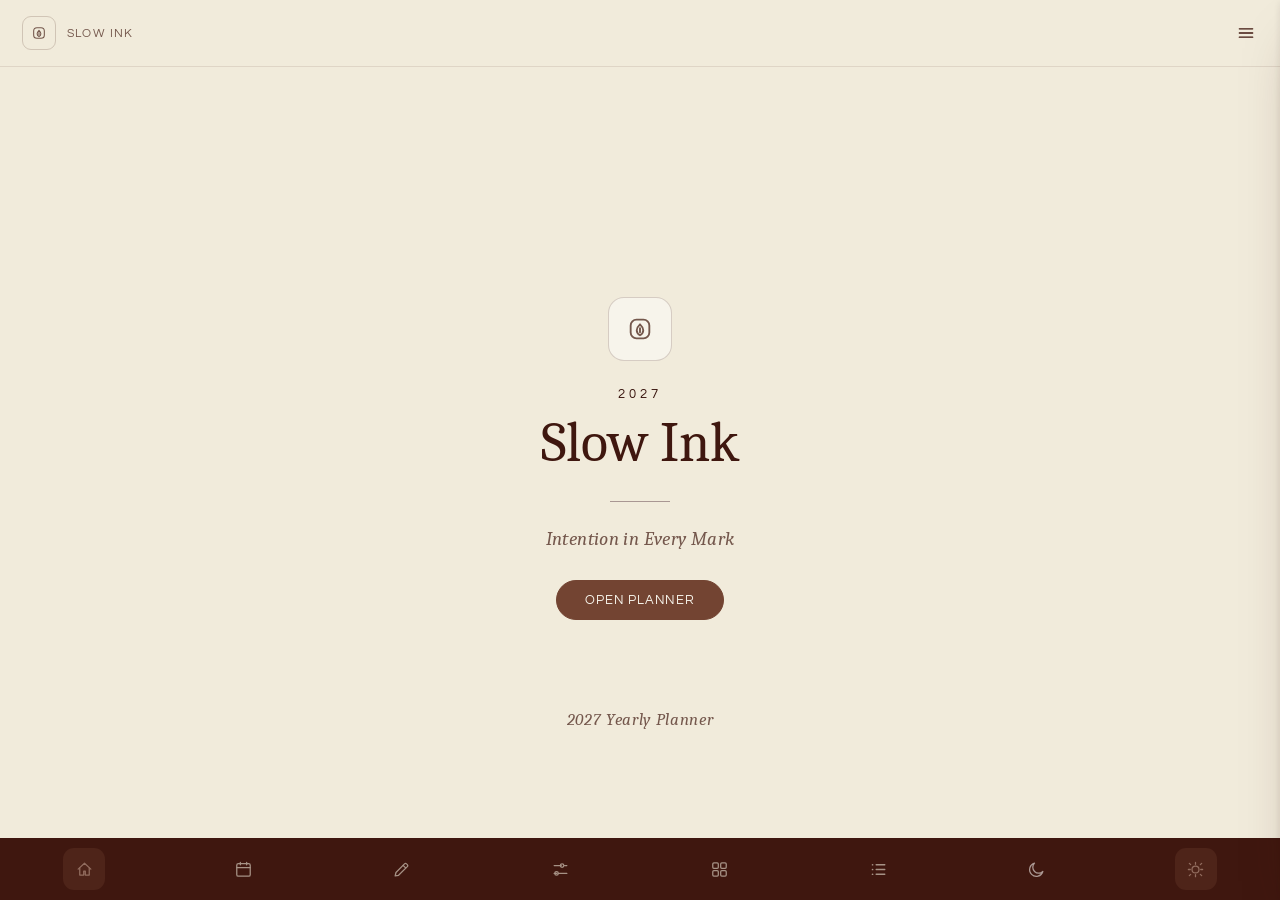
==== index.html @ b093cde9 "Update README and static meta for the full feature set Reflects all sections added across the build " ====
<!doctype html>
<html lang="en" data-theme="greek-marble">
  <head>
    <meta charset="UTF-8" />
    <meta name="viewport" content="width=device-width, initial-scale=1.0, maximum-scale=1" />
    <title>Slow Ink — Digital Planner</title>
    <meta
      name="description"
      content="Slow Ink is an interactive digital planner — yearly overview, monthly, weekly and daily pages, habit tracker, goals, reading log, finance, meal and travel planners, fitness &amp; wellness, reflections, and notes, in two hand-mixed colour palettes. Built with plain HTML5, CSS and JavaScript."
    />
    <meta name="theme-color" content="#F1EBDB" />
    <link
      rel="icon"
      href="data:image/svg+xml,%3Csvg xmlns='http://www.w3.org/2000/svg' viewBox='0 0 40 40'%3E%3Crect width='40' height='40' rx='10' fill='%23514742'/%3E%3Cg fill='none' stroke='%23ECE5D3' stroke-width='1.9' stroke-linejoin='round' stroke-linecap='round'%3E%3Cpath d='M20 10.5c3.4 3.2 5.1 6.4 5.1 9.6 0 2.2-.7 4-2 5.4L20 29l-3.1-3.5c-1.3-1.4-2-3.2-2-5.4 0-3.2 1.7-6.4 5.1-9.6z'/%3E%3Cpath d='M20 15.4v7.2'/%3E%3C/g%3E%3Ccircle cx='20' cy='23.4' r='1.8' fill='%23ECE5D3'/%3E%3C/svg%3E"
    />
    <link rel="preconnect" href="https://fonts.googleapis.com" />
    <link rel="preconnect" href="https://fonts.gstatic.com" crossorigin />
    <link
      href="https://fonts.googleapis.com/css2?family=Caladea:ital@0;1&family=Questrial&display=swap"
      rel="stylesheet"
    />
    <link rel="stylesheet" href="styles.css" />
  </head>
  <body>
    <div class="app" id="app">
      <div class="shell">
        <header class="topbar">
          <button class="topbar-left" id="btn-topbar-left" title="Open menu">
            <span class="section-badge" id="section-badge"></span>
            <span class="section-name" id="section-name">Cover</span>
          </button>
          <div class="topbar-right">
            <button class="hamburger-btn" id="btn-menu" aria-label="Open menu" title="Menu"></button>
          </div>
        </header>

        <main class="page" id="view" tabindex="-1"></main>

        <nav class="tabbar" id="tabbar" aria-label="Quick navigation"></nav>
      </div>
    </div>

    <div class="drawer-scrim" id="drawer-scrim"></div>
    <aside class="drawer" id="drawer" aria-label="Planner menu">
      <div class="drawer-head">
        <span>Slow Ink</span>
        <button id="drawer-close" aria-label="Close menu">✕</button>
      </div>
      <div class="drawer-section" id="drawer-sections"></div>
      <div class="drawer-divider"></div>
      <div class="drawer-section drawer-actions">
        <button class="drawer-link" id="drawer-theme">
          <span class="drawer-icon" id="drawer-theme-icon"></span><span id="drawer-theme-label">Switch to Soft Black</span>
        </button>
        <button class="drawer-link" id="drawer-today">Jump to Today</button>
        <button class="drawer-link" id="drawer-export">Export Planner JSON</button>
        <label class="drawer-link" id="drawer-import-label">
          Import Planner JSON
          <input type="file" id="input-import" accept="application/json" hidden />
        </label>
        <button class="drawer-link drawer-danger" id="drawer-reset">Reset Planner</button>
      </div>
    </aside>

    <div class="toast" id="toast" role="status" aria-live="polite"></div>

    <script src="app.js"></script>
  </body>
</html>
---- styles.css ----
/* ===================================================================
   Slow Ink — 2027 Digital Planner
   Design tokens reproduced from the two hand-mixed Slow Ink palettes.
   =================================================================== */

:root {
  --font-display: "Caladea", "Iowan Old Style", serif;
  --font-body: "Questrial", "Avenir Next", sans-serif;
  --dur: .22s;
  --ease: cubic-bezier(.22, .61, .36, 1);
  --r-card: 14px;
  --r-cell: 8px;
  --r-panel: 18px;
}

[data-theme="greek-marble"] {
  --page-1: #F1EBDB;
  --page-2: #E9E2D1;
  --ink: #3F170F;
  --ink-soft: #5A372E;
  --ink-mute: #74574C;
  --ink-faint: #8F766B;
  --accent: #734432;
  --accent-deep: #3F170F;
  --accent-text: #39150E;
  --accent-ink: #F1EBDB;
  --accent-subtle: rgba(115, 68, 50, .24);
  --data-fill: rgba(115, 68, 50, .45);
  --data-fill-neg: rgba(63, 23, 15, .55);
  --hair: rgba(63, 23, 15, .18);
  --hair-soft: rgba(63, 23, 15, .1);
  --rule: #A99793;
  --fill-1: rgba(63, 23, 15, .04);
  --fill-2: rgba(63, 23, 15, .08);
  --fill-3: rgba(115, 68, 50, .28);
  --weekend: rgba(115, 68, 50, .32);
  --card-1: #F7F4EB;
  --card-2: #DAD1BE;
  --rail: #3F170F;
  --rail-ink: #F1EBDB;
  --rail-active-bg: rgba(115, 68, 50, .28);
  --rail-active-ink: #926D5F;
  --focus: #3F170F;
  --shadow: 0 24px 54px -24px rgba(63, 23, 15, .34), 0 2px 8px rgba(63, 23, 15, .1);
  --scrim: rgba(63, 23, 15, .38);
  --positive: #736756;
  --positive-subtle: rgba(115, 103, 86, .14);
  --negative: #3F170F;
  --negative-subtle: rgba(63, 23, 15, .12);
  --swatch-1: #3F170F;
  --swatch-1-wash: rgba(63, 23, 15, .16);
  --swatch-2: #734432;
  --swatch-2-wash: rgba(115, 68, 50, .26);
  --swatch-3: #A9BDBE;
  --swatch-3-wash: rgba(169, 189, 190, .30);
  color-scheme: light;
}

[data-theme="soft-black"] {
  --page-1: #232323;
  --page-2: #1C1C1C;
  --ink: #F9F6F2;
  --ink-soft: #E8E5E1;
  --ink-mute: #D3CFCC;
  --ink-faint: #A4A09E;
  --accent: #CFBAA6;
  --accent-deep: #AA9988;
  --accent-text: #CFBAA6;
  --accent-ink: #232323;
  --accent-subtle: rgba(207, 186, 166, .26);
  --data-fill: rgba(207, 186, 166, .5);
  --data-fill-neg: rgba(164, 160, 158, .6);
  --hair: rgba(249, 246, 242, .16);
  --hair-soft: rgba(249, 246, 242, .09);
  --rule: #A4A09E;
  --fill-1: rgba(249, 246, 242, .05);
  --fill-2: rgba(249, 246, 242, .1);
  --fill-3: rgba(164, 160, 158, .25);
  --weekend: rgba(207, 186, 166, .18);
  --card-1: #353434;
  --card-2: #2F2E2E;
  --rail: #171717;
  --rail-ink: #F9F6F2;
  --rail-active-bg: rgba(207, 186, 166, .22);
  --rail-active-ink: #CFBAA6;
  --focus: #CFBAA6;
  --shadow: 0 26px 60px -22px rgba(0, 0, 0, .72), 0 2px 10px rgba(0, 0, 0, .32);
  --scrim: rgba(0, 0, 0, .55);
  --positive: #CFBAA6;
  --positive-subtle: rgba(207, 186, 166, .16);
  --negative: #A4A09E;
  --negative-subtle: rgba(164, 160, 158, .16);
  --swatch-1: #F9F6F2;
  --swatch-1-wash: rgba(249, 246, 242, .12);
  --swatch-2: #A4A09E;
  --swatch-2-wash: rgba(164, 160, 158, .22);
  --swatch-3: #CFBAA6;
  --swatch-3-wash: rgba(207, 186, 166, .22);
  color-scheme: dark;
}

* , *::before, *::after { box-sizing: border-box; }
html, body, #app { height: 100%; }
body {
  margin: 0;
  font-family: var(--font-body);
  background: var(--page-1);
  color: var(--ink);
  transition: background var(--dur) var(--ease), color var(--dur) var(--ease);
}

h1, h2, h3, h4 { font-family: var(--font-display); font-weight: 400; margin: 0; }
p { margin: 0; }
button, input, textarea, select { font-family: inherit; color: inherit; }
a { color: inherit; }

::selection { background: var(--accent-subtle); }

*:focus-visible {
  outline: 2px solid var(--focus);
  outline-offset: 2px;
}

/* ---------------------------------------------------------------- layout */

.app { height: 100%; }

.shell { height: 100%; display: flex; flex-direction: column; }

/* -- top bar -- */

.topbar {
  flex: 0 0 auto;
  display: flex;
  align-items: center;
  justify-content: space-between;
  padding: 14px 20px;
  border-bottom: 1px solid var(--hair-soft);
  gap: 12px;
}

.topbar-left {
  display: flex;
  align-items: center;
  gap: 11px;
  border: none;
  background: transparent;
  color: inherit;
  cursor: pointer;
  padding: 2px;
}
.section-badge {
  width: 34px;
  height: 34px;
  flex: 0 0 auto;
  border-radius: 9px;
  border: 1px solid var(--hair);
  display: flex;
  align-items: center;
  justify-content: center;
  color: var(--ink-mute);
}
.section-badge svg { width: 16px; height: 16px; }
.section-name {
  font-size: 12px;
  letter-spacing: .1em;
  text-transform: uppercase;
  color: var(--ink-mute);
}

.topbar-right { display: flex; align-items: center; gap: 16px; }
.hamburger-btn {
  border: none;
  background: transparent;
  color: var(--ink);
  cursor: pointer;
  padding: 4px;
  display: flex;
  align-items: center;
  justify-content: center;
}
.hamburger-btn svg { width: 20px; height: 20px; }

.page {
  flex: 1 1 auto;
  overflow-y: auto;
  padding: 28px 32px 60px;
}

/* -- bottom tab bar -- */

.tabbar {
  flex: 0 0 auto;
  display: flex;
  align-items: center;
  justify-content: space-around;
  background: var(--rail);
  padding: 10px 6px;
  gap: 2px;
  overflow-x: auto;
}
.tab-btn {
  border: none;
  background: transparent;
  color: var(--rail-ink);
  opacity: .58;
  width: 42px;
  height: 42px;
  flex: 0 0 auto;
  border-radius: 11px;
  display: flex;
  align-items: center;
  justify-content: center;
  cursor: pointer;
  transition: background var(--dur) var(--ease), opacity var(--dur) var(--ease);
}
.tab-btn svg { width: 19px; height: 19px; }
.tab-btn:hover { opacity: .85; background: rgba(255,255,255,.06); }
.tab-btn.active {
  opacity: 1;
  background: var(--rail-active-bg);
  color: var(--rail-active-ink);
}

/* -- drawer menu -- */

.drawer-scrim {
  position: fixed;
  inset: 0;
  background: var(--scrim);
  opacity: 0;
  pointer-events: none;
  transition: opacity var(--dur) var(--ease);
  z-index: 40;
}
.drawer-scrim.show { opacity: 1; pointer-events: auto; }

.drawer {
  position: fixed;
  top: 0;
  right: 0;
  height: 100%;
  width: 290px;
  max-width: 86vw;
  background: var(--card-1);
  box-shadow: var(--shadow);
  transform: translateX(100%);
  transition: transform var(--dur) var(--ease);
  z-index: 41;
  display: flex;
  flex-direction: column;
  padding: 22px 16px;
  overflow-y: auto;
}
.drawer.show { transform: translateX(0); }

.drawer-head {
  display: flex;
  align-items: center;
  justify-content: space-between;
  font-family: var(--font-display);
  font-size: 20px;
  padding: 4px 8px 18px;
}
.drawer-head button {
  border: none;
  background: transparent;
  color: var(--ink-mute);
  cursor: pointer;
  font-size: 16px;
}

.drawer-section { display: flex; flex-direction: column; gap: 2px; }
.drawer-divider { height: 1px; background: var(--hair-soft); margin: 14px 4px; }

.drawer-link {
  display: flex;
  align-items: center;
  gap: 13px;
  padding: 11px 10px;
  border-radius: 10px;
  border: none;
  background: transparent;
  width: 100%;
  text-align: left;
  color: var(--ink);
  cursor: pointer;
  font-size: 13.5px;
}
.drawer-link:hover { background: var(--fill-2); }
.drawer-link.active { background: var(--rail-active-bg, var(--accent-subtle)); color: var(--accent-text); }
.drawer-icon { width: 17px; height: 17px; flex: 0 0 auto; display: flex; color: var(--ink-mute); }
.drawer-icon svg { width: 17px; height: 17px; }
.drawer-link.active .drawer-icon { color: var(--accent-text); }
.drawer-actions .drawer-link { color: var(--ink-mute); font-size: 13px; }
.drawer-actions .drawer-danger { color: #a5555a; }

/* ---------------------------------------------------------------- cards & shared bits */

.panel {
  background: var(--card-1);
  border: 1px solid var(--hair-soft);
  border-radius: var(--r-panel);
  box-shadow: var(--shadow);
  padding: 22px 24px;
}

.card {
  background: var(--card-2);
  border: 1px solid var(--hair-soft);
  border-radius: var(--r-card);
  padding: 16px 18px;
}

.view-head {
  display: flex;
  align-items: baseline;
  justify-content: space-between;
  flex-wrap: wrap;
  gap: 10px;
  margin-bottom: 20px;
}
.view-head h1 { font-size: 30px; }
.view-head .sub { color: var(--ink-mute); font-size: 13px; }

.nav-strip {
  display: flex;
  align-items: center;
  gap: 10px;
}
.nav-strip button {
  border: 1px solid var(--hair);
  background: transparent;
  color: var(--ink);
  width: 30px;
  height: 30px;
  border-radius: 50%;
  cursor: pointer;
  font-size: 15px;
  line-height: 1;
  display: flex; align-items: center; justify-content: center;
}
.nav-strip button:hover { border-color: var(--accent); color: var(--accent-text); }
.nav-strip .label { min-width: 150px; text-align: center; font-family: var(--font-display); font-size: 19px; }

.grid-2 { display: grid; grid-template-columns: 1fr 1fr; gap: 18px; }
.grid-3 { display: grid; grid-template-columns: repeat(3, 1fr); gap: 18px; }
@media (max-width: 900px) {
  .grid-2, .grid-3 { grid-template-columns: 1fr; }
}

.field-label {
  display: block;
  font-size: 11px;
  text-transform: uppercase;
  letter-spacing: .08em;
  color: var(--ink-faint);
  margin-bottom: 6px;
}

textarea, input[type="text"], input[type="number"], input[type="date"], select {
  width: 100%;
  border: 1px solid var(--hair);
  background: var(--page-2);
  color: var(--ink);
  border-radius: var(--r-cell);
  padding: 9px 11px;
  font-size: 14px;
  resize: vertical;
}
textarea:focus, input:focus, select:focus { border-color: var(--accent); }

.line-input {
  border: none;
  border-bottom: 1px solid var(--hair);
  background: transparent;
  border-radius: 0;
  padding: 6px 2px;
}

/* ---------------------------------------------------------------- shared: field grids, expandable cards, list editor, stars */

.field-grid-2 { display: grid; grid-template-columns: 1fr 1fr; gap: 10px; }
@media (max-width: 500px) { .field-grid-2 { grid-template-columns: 1fr; } }

.card-expand-toggle {
  display: flex; align-items: center; gap: 6px;
  border: none;
  background: transparent;
  color: var(--ink-mute);
  font-size: 12px;
  cursor: pointer;
  padding: 4px 0;
  margin-top: 4px;
}
.card-expand-toggle svg { width: 14px; height: 14px; transition: transform var(--dur) var(--ease); }
.card-expand-toggle.open svg { transform: rotate(180deg); }
.card-expand-toggle:hover { color: var(--accent-text); }
.card-expand-body { display: none; flex-direction: column; gap: 4px; margin-top: 6px; }
.card-expand-body.open { display: flex; }

.list-editor { display: flex; flex-direction: column; gap: 8px; margin-top: 8px; }
.list-editor-row {
  display: flex; flex-wrap: wrap;
  align-items: center;
  gap: 6px;
  padding-bottom: 8px;
  border-bottom: 1px dotted var(--hair);
}
.list-editor-row input, .list-editor-row textarea { flex: 1; min-width: 90px; }
.check-field { display: flex; align-items: center; gap: 6px; font-size: 12px; color: var(--ink-mute); flex: 0 0 auto; }
.check-field input { width: auto; accent-color: var(--accent); }

.star-row { display: flex; gap: 4px; margin-top: 6px; }
.star-btn { border: none; background: transparent; color: var(--ink-faint); cursor: pointer; padding: 0; }
.star-btn svg { width: 20px; height: 20px; }
.star-btn:hover { color: var(--accent); }

/* ---------------------------------------------------------------- cover */

.cover {
  min-height: calc(100vh - 64px);
  display: flex;
  align-items: center;
  justify-content: center;
  text-align: center;
}
.cover-inner { max-width: 480px; }
.cover-mark {
  width: 64px; height: 64px; margin: 0 auto 26px;
  border-radius: 16px;
  border: 1px solid var(--hair);
  background: var(--card-1);
  color: var(--ink-mute);
  display: flex; align-items: center; justify-content: center;
}
.cover-mark svg { width: 28px; height: 28px; }
.cover-year { color: var(--accent-text); letter-spacing: .3em; font-size: 13px; margin-bottom: 10px; }
.cover-title { font-size: 56px; margin-bottom: 10px; }
.cover-rule { width: 60px; height: 1px; background: var(--rule); margin: 26px auto; }
.cover-tag {
  font-family: var(--font-display);
  font-style: italic;
  color: var(--ink-mute);
  font-size: 19px;
  letter-spacing: .02em;
  margin-bottom: 30px;
}
.cover-cta {
  border: 1px solid var(--accent);
  background: var(--accent);
  color: var(--card-1);
  padding: 12px 28px;
  border-radius: 999px;
  font-size: 13px;
  letter-spacing: .06em;
  text-transform: uppercase;
  cursor: pointer;
}
.cover-cta:hover { background: var(--accent-deep); border-color: var(--accent-deep); }
.cover-foot {
  margin-top: 90px;
  font-family: var(--font-display);
  font-style: italic;
  font-size: 17px;
  letter-spacing: .04em;
  color: var(--ink-mute);
}

/* ---------------------------------------------------------------- year */

.year-grid {
  display: grid;
  grid-template-columns: repeat(4, 1fr);
  gap: 16px;
}
@media (max-width: 1100px) { .year-grid { grid-template-columns: repeat(3, 1fr); } }
@media (max-width: 760px) { .year-grid { grid-template-columns: repeat(2, 1fr); } }
@media (max-width: 480px) { .year-grid { grid-template-columns: 1fr; } }

.mini-month {
  background: var(--card-2);
  border: 1px solid var(--hair-soft);
  border-radius: var(--r-card);
  padding: 12px 14px 14px;
  cursor: pointer;
  transition: border-color var(--dur) var(--ease), transform var(--dur) var(--ease);
}
.mini-month:hover { border-color: var(--accent); transform: translateY(-2px); }
.mini-title { font-family: var(--font-display); font-size: 17px; margin-bottom: 8px; display:flex; justify-content: space-between; align-items:baseline; }
.mini-title .pct { font-size: 11px; color: var(--ink-faint); font-family: var(--font-body); }
.mini-grid { display: grid; grid-template-columns: repeat(7, 1fr); gap: 2px; }
.mini-dow { font-size: 8.5px; text-align: center; color: var(--ink-faint); padding-bottom: 3px; }
.mini-day { font-size: 9.5px; text-align: center; padding: 2.5px 0; border-radius: 3px; color: var(--ink-mute); }
.mini-day.weekend { background: var(--weekend); }
.mini-day.today { background: var(--accent); color: var(--card-1); font-weight: 600; }
.mini-day.empty { visibility: hidden; }

.year-summary { margin-top: 26px; }
.chip-row { display: flex; flex-wrap: wrap; gap: 8px; margin-top: 10px; }
.chip {
  border: 1px solid var(--hair);
  border-radius: 999px;
  padding: 5px 12px;
  font-size: 12px;
  color: var(--ink-mute);
}

/* ---------------------------------------------------------------- month */

.month-grid {
  display: grid;
  grid-template-columns: repeat(7, 1fr);
  gap: 6px;
  margin-top: 16px;
}
.month-dow {
  font-size: 11px;
  text-transform: uppercase;
  letter-spacing: .05em;
  color: var(--ink-faint);
  text-align: center;
  padding-bottom: 6px;
}
.month-cell {
  min-height: 84px;
  border: 1px solid var(--hair-soft);
  border-radius: var(--r-cell);
  padding: 6px 7px;
  background: var(--card-2);
  cursor: pointer;
  transition: border-color var(--dur) var(--ease);
}
.month-cell:hover { border-color: var(--accent); }
.month-cell.empty { visibility: hidden; }
.month-cell.weekend { background: var(--weekend); }
.month-cell.today { border-color: var(--accent); box-shadow: inset 0 0 0 1px var(--accent); }
.month-cell .num { font-size: 13px; color: var(--ink-mute); }
.month-cell .dot-row { display: flex; gap: 3px; margin-top: 6px; flex-wrap: wrap; }
.month-cell .dot { width: 5px; height: 5px; border-radius: 50%; background: var(--accent); }

/* ---------------------------------------------------------------- week */

.week-grid {
  display: grid;
  grid-template-columns: repeat(7, 1fr);
  gap: 10px;
  margin-top: 6px;
}
.week-day {
  background: var(--card-2);
  border: 1px solid var(--hair-soft);
  border-radius: var(--r-card);
  padding: 12px 12px 14px;
  min-height: 130px;
  cursor: pointer;
}
.week-day:hover { border-color: var(--accent); }
.week-day.today { border-color: var(--accent); }
.week-day .dow { font-size: 10.5px; text-transform: uppercase; letter-spacing: .06em; color: var(--ink-faint); }
.week-day .dnum { font-family: var(--font-display); font-size: 22px; margin: 2px 0 8px; }
.week-day .top3 { list-style: none; margin: 0; padding: 0; font-size: 11.5px; color: var(--ink-mute); display: flex; flex-direction: column; gap: 3px; }
.week-day .top3 li { border-bottom: 1px dotted var(--hair); padding-bottom: 2px; min-height: 14px; }

/* ---------------------------------------------------------------- daily */

.top3-list { list-style: none; margin: 0; padding: 0; display: flex; flex-direction: column; gap: 10px; }
.top3-list li { display: flex; align-items: center; gap: 10px; }
.top3-list .idx {
  width: 22px; height: 22px; border-radius: 50%;
  border: 1px solid var(--accent);
  color: var(--accent-text);
  font-size: 11px;
  display: flex; align-items: center; justify-content: center;
  flex: 0 0 auto;
}

.mood-row, .weather-row { display: flex; gap: 8px; margin-top: 6px; flex-wrap: wrap; }
.mood-opt, .weather-opt {
  width: 40px; height: 40px;
  border-radius: 50%;
  border: 1px solid var(--hair);
  background: var(--page-2);
  color: var(--ink-mute);
  font-size: 18px;
  cursor: pointer;
  display: flex; align-items: center; justify-content: center;
}
.weather-opt svg { width: 18px; height: 18px; }
.mood-opt.active, .weather-opt.active { border-color: var(--accent); background: var(--accent-subtle); color: var(--accent-text); }

.field-row { margin-top: 16px; }
.field-row input { max-width: 140px; }

.meal-grid { display: grid; grid-template-columns: 1fr 1fr; gap: 14px; margin-top: 4px; }
@media (max-width: 500px) { .meal-grid { grid-template-columns: 1fr; } }

.schedule-grid { display: flex; flex-direction: column; gap: 2px; }
.schedule-row { display: flex; align-items: center; gap: 14px; }
.schedule-row .line-input { flex: 1; }
.schedule-hour {
  flex: 0 0 auto;
  width: 78px;
  font-size: 11.5px;
  color: var(--ink-faint);
}

/* ---------------------------------------------------------------- habits */

.habit-toolbar { display: flex; gap: 10px; margin-bottom: 18px; }
.habit-toolbar input { flex: 1; }
.habit-toolbar button {
  border: 1px solid var(--accent);
  background: var(--accent);
  color: var(--card-1);
  padding: 0 18px;
  border-radius: var(--r-cell);
  cursor: pointer;
  white-space: nowrap;
}

.habit-table { width: 100%; border-collapse: collapse; }
.habit-table th, .habit-table td { padding: 4px 2px; text-align: center; }
.habit-table thead th { font-size: 9.5px; color: var(--ink-faint); font-weight: 400; }
.habit-table .habit-name-cell {
  text-align: left;
  font-size: 13.5px;
  padding-right: 12px;
  white-space: nowrap;
  max-width: 160px;
  overflow: hidden;
  text-overflow: ellipsis;
}
.habit-table .streak { font-size: 10.5px; color: var(--accent-text); margin-left: 6px; }
.habit-mark {
  width: 20px; height: 20px;
  border-radius: 5px;
  border: 1px solid var(--hair);
  background: var(--page-2);
  cursor: pointer;
  padding: 0;
}
.habit-mark.on { background: var(--accent); border-color: var(--accent-deep); }
.habit-mark.partial { background: var(--accent-subtle); border-color: var(--accent); }
.habit-mark.weekend-col { background-color: var(--weekend); }
.habit-del { border: none; background: transparent; color: var(--ink-faint); cursor: pointer; font-size: 15px; }
.habit-del:hover { color: var(--accent-text); }
.habit-row-empty { color: var(--ink-faint); font-size: 13px; padding: 20px 0; text-align: center; }
.habit-mode-toggle {
  border: 1px solid var(--hair);
  background: var(--page-2);
  color: var(--ink-mute);
  border-radius: 999px;
  font-size: 9.5px;
  padding: 1px 7px;
  cursor: pointer;
  text-transform: uppercase;
  letter-spacing: .03em;
}
.habit-mode-toggle:hover { border-color: var(--accent); color: var(--accent-text); }

/* ---------------------------------------------------------------- goals */

.goal-card { display: flex; flex-direction: column; }
.goal-item {
  display: flex;
  align-items: center;
  gap: 12px;
  padding: 0 0 10px;
}
.goal-check {
  width: 20px; height: 20px;
  border-radius: 5px;
  border: 1px solid var(--accent);
  background: transparent;
  cursor: pointer;
  flex: 0 0 auto;
  display: flex; align-items: center; justify-content: center;
  color: var(--card-1);
}
.goal-check.done { background: var(--accent); }
.goal-title { flex: 1; font-size: 14.5px; }
.goal-item.done .goal-title { text-decoration: line-through; color: var(--ink-faint); }

/* ---------------------------------------------------------------- reading */

.book-card { display: flex; flex-direction: column; gap: 8px; }
.book-card .title-input { font-family: var(--font-display); font-size: 17px; border: none; background: transparent; padding: 2px 0; }
.status-row { display: flex; gap: 6px; }
.status-pill {
  border: 1px solid var(--hair);
  border-radius: 999px;
  padding: 4px 10px;
  font-size: 11px;
  cursor: pointer;
  color: var(--ink-mute);
}
.status-pill.active { border-color: var(--accent); background: var(--accent-subtle); color: var(--accent-text); }
.progress-bar { height: 6px; border-radius: 4px; background: var(--fill-2); overflow: hidden; }
.progress-bar > div { height: 100%; background: var(--accent); }
.pages-row { display: flex; gap: 8px; align-items: center; font-size: 12px; color: var(--ink-mute); }
.pages-row input { width: 64px; padding: 4px 6px; }

/* ---------------------------------------------------------------- finance */

.finance-summary { display: flex; gap: 14px; flex-wrap: wrap; margin-bottom: 22px; }
.stat {
  flex: 1 1 160px;
  background: var(--card-2);
  border: 1px solid var(--hair-soft);
  border-radius: var(--r-card);
  padding: 14px 16px;
}
.stat .label { font-size: 11px; text-transform: uppercase; letter-spacing: .06em; color: var(--ink-faint); }
.stat .value { font-family: var(--font-display); font-size: 24px; margin-top: 4px; }
.stat.income .value { color: var(--positive); }
.stat.expense .value { color: var(--negative); }

.chart {
  display: flex;
  align-items: flex-end;
  gap: 6px;
  height: 140px;
  margin: 10px 0 6px;
  border-bottom: 1px solid var(--hair);
  padding-bottom: 4px;
}
.chart .bar-col { flex: 1; display: flex; flex-direction: column; align-items: center; justify-content: flex-end; height: 100%; gap: 2px; }
.chart .bar { width: 60%; border-radius: 3px 3px 0 0; background: var(--data-fill); min-height: 2px; }
.chart .bar.neg { background: var(--data-fill-neg); }
.chart .bar-label { font-size: 9px; color: var(--ink-faint); margin-top: 4px; }

.entry-form { display: flex; gap: 8px; flex-wrap: wrap; margin-bottom: 16px; }
.entry-form > * { flex: 1 1 120px; }
.entry-form .kind-toggle { display: flex; gap: 6px; flex: 0 0 auto; }
.entry-form .kind-toggle button {
  border: 1px solid var(--hair);
  background: transparent;
  border-radius: var(--r-cell);
  padding: 9px 14px;
  cursor: pointer;
  font-size: 13px;
}
.entry-form .kind-toggle button.active.income { border-color: var(--positive); color: var(--positive); background: var(--positive-subtle); }
.entry-form .kind-toggle button.active.expense { border-color: var(--negative); color: var(--negative); background: var(--negative-subtle); }
.entry-form button.add-btn {
  border: 1px solid var(--accent);
  background: var(--accent);
  color: var(--card-1);
  border-radius: var(--r-cell);
  padding: 9px 16px;
  cursor: pointer;
  flex: 0 0 auto;
}

.ledger { width: 100%; border-collapse: collapse; font-size: 13.5px; }
.ledger th { text-align: left; font-size: 10.5px; text-transform: uppercase; letter-spacing: .05em; color: var(--ink-faint); padding: 6px 8px; border-bottom: 1px solid var(--hair); }
.ledger td { padding: 8px; border-bottom: 1px solid var(--hair-soft); }
.ledger td.amt.income { color: var(--positive); }
.ledger td.amt.expense { color: var(--negative); }
.ledger .del-btn { border: none; background: transparent; color: var(--ink-faint); cursor: pointer; }
.ledger .del-btn:hover { color: var(--accent-text); }

/* ---------------------------------------------------------------- notes */

.notes-toolbar { margin-bottom: 18px; }
.notes-toolbar button {
  border: 1px solid var(--accent);
  background: var(--accent);
  color: var(--card-1);
  padding: 9px 16px;
  border-radius: var(--r-cell);
  cursor: pointer;
}
.notes-grid { display: grid; grid-template-columns: repeat(auto-fill, minmax(220px, 1fr)); gap: 16px; }
.sticky {
  border-radius: var(--r-card);
  padding: 16px;
  min-height: 150px;
  display: flex;
  flex-direction: column;
  gap: 8px;
  border: 1px solid var(--hair-soft);
  position: relative;
}
.sticky .note-title { font-family: var(--font-display); font-size: 16px; border: none; background: transparent; }
.sticky .note-body { flex: 1; border: none; background: transparent; font-size: 13px; resize: none; }
.sticky .tint-row { display: flex; gap: 6px; }
.sticky .tint-dot { width: 14px; height: 14px; border-radius: 50%; border: 1px solid var(--hair); cursor: pointer; }
.sticky .tint-dot.active { outline: 2px solid var(--ink); outline-offset: 1px; }
.sticky .note-del { position: absolute; top: 10px; right: 10px; border: none; background: transparent; color: var(--ink-faint); cursor: pointer; }
.empty-state { color: var(--ink-faint); font-size: 13.5px; padding: 30px 0; text-align: center; }

/* ---------------------------------------------------------------- shared: sub-nav */

.subtabs { display: flex; gap: 6px; flex-wrap: wrap; margin: 16px 0 4px; }
.subtab-pill {
  border: 1px solid var(--hair);
  background: var(--card-2);
  color: var(--ink-mute);
  border-radius: 999px;
  padding: 6px 14px;
  font-size: 12.5px;
  cursor: pointer;
}
.subtab-pill.active { border-color: var(--accent); background: var(--accent-subtle); color: var(--accent-text); }

/* ---------------------------------------------------------------- meal planner */

.meal-week-grid { display: grid; grid-template-columns: repeat(7, 1fr); gap: 10px; }
@media (max-width: 900px) { .meal-week-grid { grid-template-columns: repeat(2, 1fr); } }
.meal-day-card { display: flex; flex-direction: column; gap: 8px; }
.meal-day-head { font-family: var(--font-display); font-size: 14px; margin-bottom: 2px; }

/* ---------------------------------------------------------------- finance: budget / donut */

.budget-diff { font-size: 12.5px; font-weight: 600; flex: 0 0 auto; min-width: 70px; text-align: right; }
.budget-diff.positive { color: var(--positive); }
.budget-diff.negative { color: var(--negative); }

.donut-wrap { display: flex; align-items: center; gap: 18px; flex-wrap: wrap; margin-top: 10px; }
.donut-svg { width: 130px; height: 130px; flex: 0 0 auto; }
.donut-legend { display: flex; flex-direction: column; gap: 6px; font-size: 12.5px; color: var(--ink-mute); }
.donut-legend-row { display: flex; align-items: center; gap: 8px; }
.donut-dot { width: 10px; height: 10px; border-radius: 50%; flex: 0 0 auto; }
.donut-amt { color: var(--ink-faint); }

/* ---------------------------------------------------------------- notebook pages: paper styles */

.notebook-paper.paper-lined {
  background-image: repeating-linear-gradient(to bottom, transparent, transparent 23px, var(--hair) 24px);
  background-attachment: local;
}
.notebook-paper.paper-grid {
  background-image:
    repeating-linear-gradient(to bottom, transparent, transparent 23px, var(--hair) 24px),
    repeating-linear-gradient(to right, transparent, transparent 23px, var(--hair) 24px);
  background-attachment: local;
}
.notebook-paper.paper-dot {
  background-image: radial-gradient(var(--hair) 1px, transparent 1px);
  background-size: 16px 16px;
  background-attachment: local;
}

/* ---------------------------------------------------------------- reflections */

.ikigai-svg { width: 100%; max-width: 340px; height: auto; display: block; margin: 0 auto; }

.wheel-wrap { display: flex; justify-content: center; }
.wheel-svg { width: 100%; max-width: 320px; height: auto; }

.mindmap-grid {
  position: relative;
  display: grid;
  grid-template-columns: repeat(3, 1fr);
  grid-template-rows: repeat(3, 1fr);
  gap: 10px;
  aspect-ratio: 1.3 / 1;
  max-width: 560px;
  margin: 0 auto;
}
.mindmap-lines { position: absolute; inset: 0; width: 100%; height: 100%; pointer-events: none; }
.mindmap-cell { position: relative; z-index: 1; }
.mindmap-cell textarea { height: 100%; font-size: 12px; background: var(--card-1); }
.mindmap-center textarea { background: var(--accent-subtle); border-color: var(--accent); font-family: var(--font-display); text-align: center; }

/* ---------------------------------------------------------------- toast */

.toast {
  position: fixed;
  bottom: 22px;
  left: 50%;
  transform: translate(-50%, 12px);
  background: var(--rail);
  color: var(--rail-ink);
  padding: 10px 18px;
  border-radius: 999px;
  font-size: 13px;
  opacity: 0;
  pointer-events: none;
  transition: opacity var(--dur) var(--ease), transform var(--dur) var(--ease);
  z-index: 50;
}
.toast.show { opacity: 1; transform: translate(-50%, 0); }

/* ---------------------------------------------------------------- responsive */

@media (max-width: 640px) {
  .page { padding: 20px 16px 50px; }
  .topbar { padding: 12px 16px; }
  .tab-btn { width: 38px; height: 38px; }
}

@media (max-width: 380px) {
  .section-name { display: none; }
}
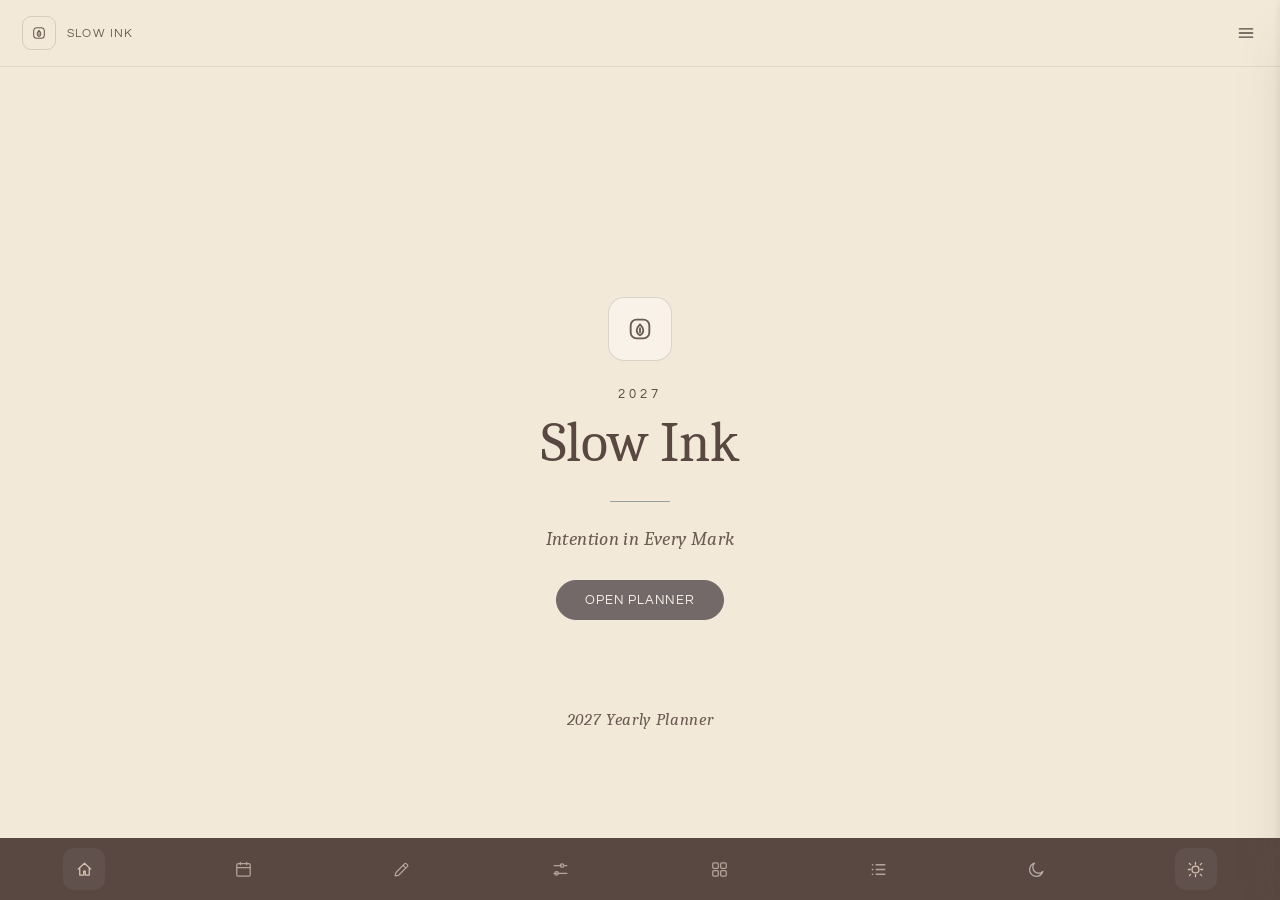
==== commit 13e82e19: "Replace Greek Marble token values with the new reference palette Full swap of the [data-theme="greek" ====
--- a/index.html
+++ b/index.html
@@ -8,7 +8,7 @@
       name="description"
       content="Slow Ink is an interactive digital planner — yearly overview, monthly, weekly and daily pages, habit tracker, goals, reading log, finance, meal and travel planners, fitness &amp; wellness, reflections, and notes, in two hand-mixed colour palettes. Built with plain HTML5, CSS and JavaScript."
     />
-    <meta name="theme-color" content="#F1EBDB" />
+    <meta name="theme-color" content="#F2E9D8" />
     <link
       rel="icon"
       href="data:image/svg+xml,%3Csvg xmlns='http://www.w3.org/2000/svg' viewBox='0 0 40 40'%3E%3Crect width='40' height='40' rx='10' fill='%23514742'/%3E%3Cg fill='none' stroke='%23ECE5D3' stroke-width='1.9' stroke-linejoin='round' stroke-linecap='round'%3E%3Cpath d='M20 10.5c3.4 3.2 5.1 6.4 5.1 9.6 0 2.2-.7 4-2 5.4L20 29l-3.1-3.5c-1.3-1.4-2-3.2-2-5.4 0-3.2 1.7-6.4 5.1-9.6z'/%3E%3Cpath d='M20 15.4v7.2'/%3E%3C/g%3E%3Ccircle cx='20' cy='23.4' r='1.8' fill='%23ECE5D3'/%3E%3C/svg%3E"
--- a/styles.css
+++ b/styles.css
@@ -14,45 +14,45 @@
 }
 
 [data-theme="greek-marble"] {
-  --page-1: #F1EBDB;
-  --page-2: #E9E2D1;
-  --ink: #3F170F;
-  --ink-soft: #5A372E;
-  --ink-mute: #74574C;
-  --ink-faint: #8F766B;
-  --accent: #734432;
-  --accent-deep: #3F170F;
-  --accent-text: #39150E;
-  --accent-ink: #F1EBDB;
-  --accent-subtle: rgba(115, 68, 50, .24);
-  --data-fill: rgba(115, 68, 50, .45);
-  --data-fill-neg: rgba(63, 23, 15, .55);
-  --hair: rgba(63, 23, 15, .18);
-  --hair-soft: rgba(63, 23, 15, .1);
-  --rule: #A99793;
-  --fill-1: rgba(63, 23, 15, .04);
-  --fill-2: rgba(63, 23, 15, .08);
-  --fill-3: rgba(115, 68, 50, .28);
-  --weekend: rgba(115, 68, 50, .32);
-  --card-1: #F7F4EB;
-  --card-2: #DAD1BE;
-  --rail: #3F170F;
-  --rail-ink: #F1EBDB;
-  --rail-active-bg: rgba(115, 68, 50, .28);
-  --rail-active-ink: #926D5F;
-  --focus: #3F170F;
-  --shadow: 0 24px 54px -24px rgba(63, 23, 15, .34), 0 2px 8px rgba(63, 23, 15, .1);
-  --scrim: rgba(63, 23, 15, .38);
-  --positive: #736756;
-  --positive-subtle: rgba(115, 103, 86, .14);
-  --negative: #3F170F;
-  --negative-subtle: rgba(63, 23, 15, .12);
-  --swatch-1: #3F170F;
-  --swatch-1-wash: rgba(63, 23, 15, .16);
-  --swatch-2: #734432;
-  --swatch-2-wash: rgba(115, 68, 50, .26);
-  --swatch-3: #A9BDBE;
-  --swatch-3-wash: rgba(169, 189, 190, .30);
+  --page-1: #F2E9D8;
+  --page-2: #EAE0CE;
+  --ink: #594842;
+  --ink-soft: #5F4F48;
+  --ink-mute: #6B5A53;
+  --ink-faint: #7B6C63;
+  --accent: #736968;
+  --accent-deep: #594842;
+  --accent-text: #594842;
+  --accent-ink: #F2E9D8;
+  --accent-subtle: rgba(115, 105, 104, .24);
+  --data-fill: rgba(115, 105, 104, .45);
+  --data-fill-neg: rgba(89, 72, 66, .55);
+  --hair: rgba(89, 72, 66, .18);
+  --hair-soft: rgba(89, 72, 66, .1);
+  --rule: #999FA2;
+  --fill-1: rgba(89, 72, 66, .04);
+  --fill-2: rgba(89, 72, 66, .08);
+  --fill-3: rgba(115, 105, 104, .28);
+  --weekend: rgba(180, 187, 191, .4);
+  --card-1: #F8F2E8;
+  --card-2: #D9C3B0;
+  --rail: #594842;
+  --rail-ink: #F2E9D8;
+  --rail-active-bg: rgba(115, 105, 104, .28);
+  --rail-active-ink: #D9C3B0;
+  --focus: #636769;
+  --shadow: 0 24px 54px -24px rgba(89, 72, 66, .34), 0 2px 8px rgba(89, 72, 66, .1);
+  --scrim: rgba(89, 72, 66, .38);
+  --positive: #636769;
+  --positive-subtle: rgba(99, 103, 105, .14);
+  --negative: #594842;
+  --negative-subtle: rgba(89, 72, 66, .12);
+  --swatch-1: #594842;
+  --swatch-1-wash: rgba(89, 72, 66, .16);
+  --swatch-2: #736968;
+  --swatch-2-wash: rgba(115, 105, 104, .26);
+  --swatch-3: #B4BBBF;
+  --swatch-3-wash: rgba(180, 187, 191, .30);
   color-scheme: light;
 }
 
@@ -642,7 +642,7 @@
 }
 .habit-mark.on { background: var(--accent); border-color: var(--accent-deep); }
 .habit-mark.partial { background: var(--accent-subtle); border-color: var(--accent); }
-.habit-mark.weekend-col { background-color: var(--weekend); }
+.habit-table td.weekend-col, .habit-table th.weekend-col { background-color: var(--weekend); }
 .habit-del { border: none; background: transparent; color: var(--ink-faint); cursor: pointer; font-size: 15px; }
 .habit-del:hover { color: var(--accent-text); }
 .habit-row-empty { color: var(--ink-faint); font-size: 13px; padding: 20px 0; text-align: center; }
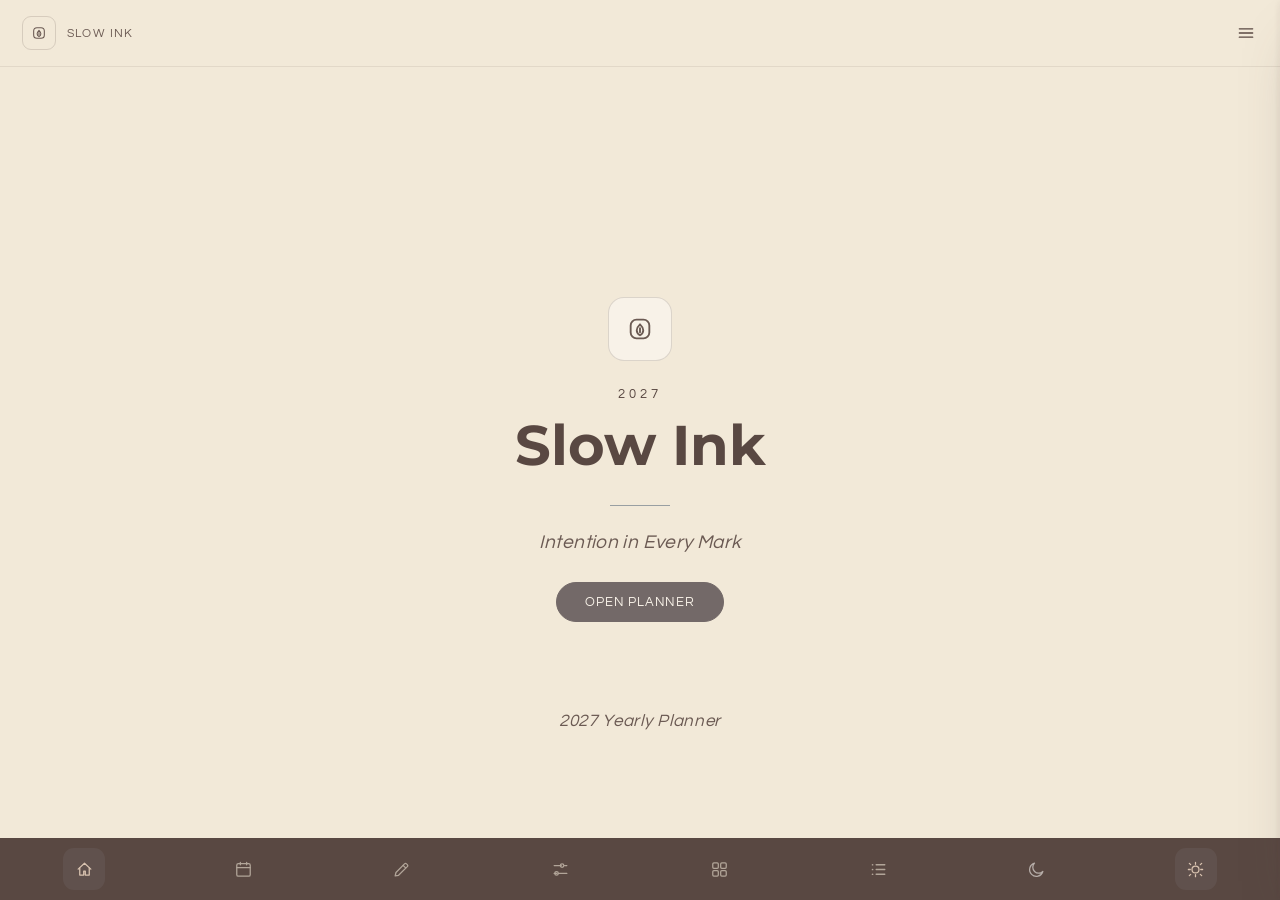
==== commit 183f197b: "Add Key Dates panels, Questrial/Montserrat font swap, notebook page contrast fixes - Global font: Qu" ====
--- a/index.html
+++ b/index.html
@@ -16,7 +16,7 @@
     <link rel="preconnect" href="https://fonts.googleapis.com" />
     <link rel="preconnect" href="https://fonts.gstatic.com" crossorigin />
     <link
-      href="https://fonts.googleapis.com/css2?family=Caladea:ital@0;1&family=Questrial&display=swap"
+      href="https://fonts.googleapis.com/css2?family=Montserrat:wght@700&family=Questrial&display=swap"
       rel="stylesheet"
     />
     <link rel="stylesheet" href="styles.css" />
--- a/styles.css
+++ b/styles.css
@@ -4,8 +4,9 @@
    =================================================================== */
 
 :root {
-  --font-display: "Caladea", "Iowan Old Style", serif;
+  --font-display: "Questrial", "Avenir Next", sans-serif;
   --font-body: "Questrial", "Avenir Next", sans-serif;
+  --font-wordmark: "Montserrat", "Avenir Next", sans-serif;
   --dur: .22s;
   --ease: cubic-bezier(.22, .61, .36, 1);
   --r-card: 14px;
@@ -382,6 +383,7 @@
 
 .field-grid-2 { display: grid; grid-template-columns: 1fr 1fr; gap: 10px; }
 @media (max-width: 500px) { .field-grid-2 { grid-template-columns: 1fr; } }
+.field-grid-2 input { height: 40px; }
 
 .card-expand-toggle {
   display: flex; align-items: center; gap: 6px;
@@ -436,7 +438,7 @@
 }
 .cover-mark svg { width: 28px; height: 28px; }
 .cover-year { color: var(--accent-text); letter-spacing: .3em; font-size: 13px; margin-bottom: 10px; }
-.cover-title { font-size: 56px; margin-bottom: 10px; }
+.cover-title { font-family: var(--font-wordmark); font-weight: 700; font-size: 56px; margin-bottom: 10px; }
 .cover-rule { width: 60px; height: 1px; background: var(--rule); margin: 26px auto; }
 .cover-tag {
   font-family: var(--font-display);
@@ -495,6 +497,22 @@
 .mini-day.weekend { background: var(--weekend); }
 .mini-day.today { background: var(--accent); color: var(--card-1); font-weight: 600; }
 .mini-day.empty { visibility: hidden; }
+
+.mini-key-dates { margin-top: 8px; }
+.mini-key-dates-label {
+  display: block;
+  font-size: 8.5px;
+  text-transform: uppercase;
+  letter-spacing: .06em;
+  color: var(--ink-faint);
+  margin-bottom: 3px;
+}
+.mini-key-dates textarea {
+  background: var(--card-1);
+  font-size: 10.5px;
+  padding: 5px 6px;
+  resize: none;
+}
 
 .year-summary { margin-top: 26px; }
 .chip-row { display: flex; flex-wrap: wrap; gap: 8px; margin-top: 10px; }
@@ -827,6 +845,11 @@
 
 /* ---------------------------------------------------------------- notebook pages: paper styles */
 
+[data-page-card] .title-input,
+[data-page-card] .field-grid-2 input {
+  background: var(--card-1);
+}
+.notebook-paper { background-color: var(--card-1); }
 .notebook-paper.paper-lined {
   background-image: repeating-linear-gradient(to bottom, transparent, transparent 23px, var(--hair) 24px);
   background-attachment: local;
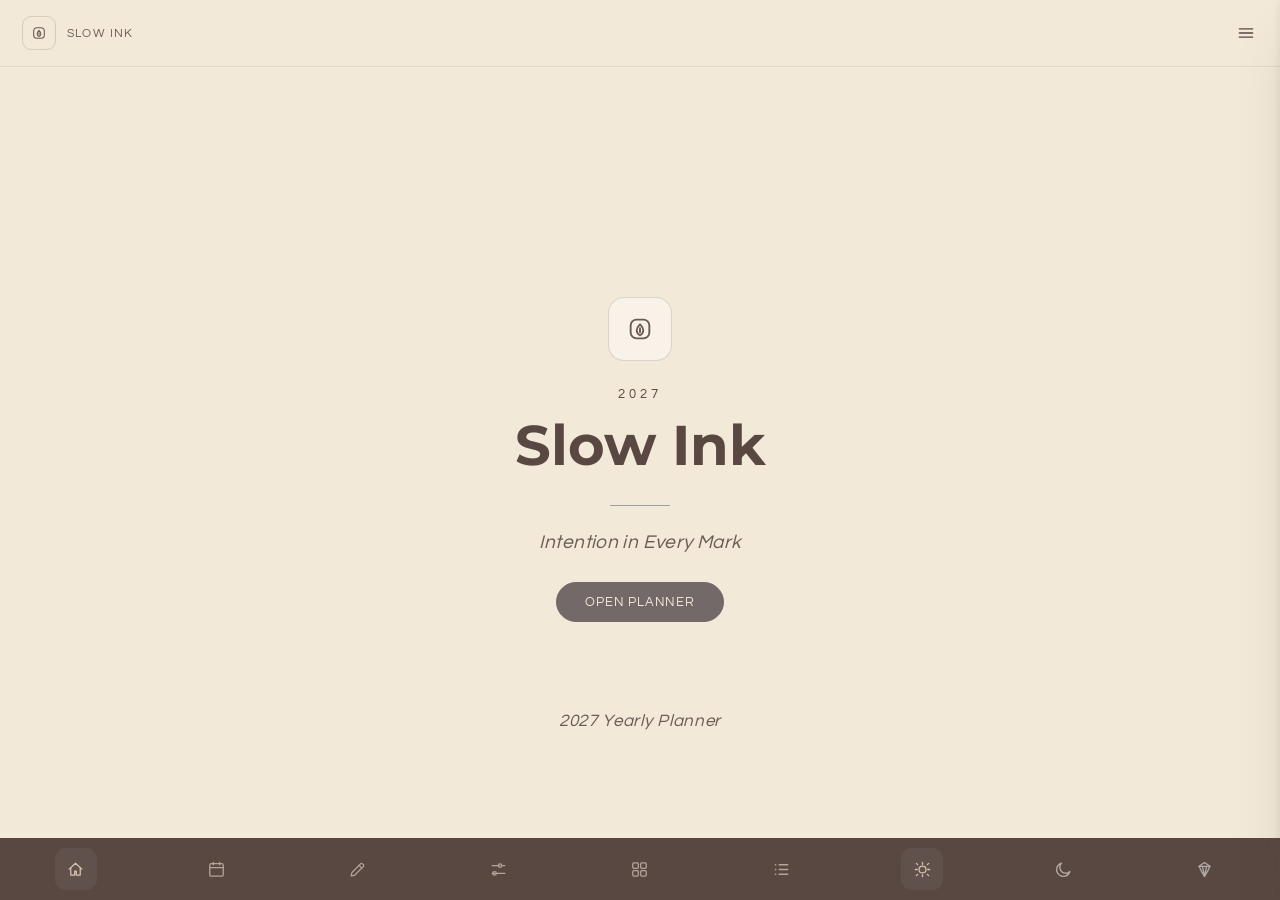
==== commit c979c975: "Add Midnight Luxury as a third theme with a 3-way theme picker - New [data-theme="midnight-luxury"] " ====
--- a/index.html
+++ b/index.html
@@ -6,7 +6,7 @@
     <title>Slow Ink — Digital Planner</title>
     <meta
       name="description"
-      content="Slow Ink is an interactive digital planner — yearly overview, monthly, weekly and daily pages, habit tracker, goals, reading log, finance, meal and travel planners, fitness &amp; wellness, reflections, and notes, in two hand-mixed colour palettes. Built with plain HTML5, CSS and JavaScript."
+      content="Slow Ink is an interactive digital planner — yearly overview, monthly, weekly and daily pages, habit tracker, goals, reading log, finance, meal and travel planners, fitness &amp; wellness, reflections, and notes, in three hand-mixed colour palettes. Built with plain HTML5, CSS and JavaScript."
     />
     <meta name="theme-color" content="#F2E9D8" />
     <link
@@ -48,10 +48,9 @@
       </div>
       <div class="drawer-section" id="drawer-sections"></div>
       <div class="drawer-divider"></div>
+      <div class="drawer-section" id="drawer-theme-picker"></div>
+      <div class="drawer-divider"></div>
       <div class="drawer-section drawer-actions">
-        <button class="drawer-link" id="drawer-theme">
-          <span class="drawer-icon" id="drawer-theme-icon"></span><span id="drawer-theme-label">Switch to Soft Black</span>
-        </button>
         <button class="drawer-link" id="drawer-today">Jump to Today</button>
         <button class="drawer-link" id="drawer-export">Export Planner JSON</button>
         <label class="drawer-link" id="drawer-import-label">
--- a/styles.css
+++ b/styles.css
@@ -1,6 +1,6 @@
 /* ===================================================================
    Slow Ink — 2027 Digital Planner
-   Design tokens reproduced from the two hand-mixed Slow Ink palettes.
+   Design tokens reproduced from the three hand-mixed Slow Ink palettes.
    =================================================================== */
 
 :root {
@@ -100,6 +100,49 @@
   color-scheme: dark;
 }
 
+[data-theme="midnight-luxury"] {
+  --page-1: #0F0E13;
+  --page-2: #0A0910;
+  --ink: #F4F3F7;
+  --ink-soft: #E4E1EA;
+  --ink-mute: #A09AAB;
+  --ink-faint: #6E6879;
+  --accent: #7C5CBF;
+  --accent-deep: #5E4494;
+  --accent-text: #9D7BDE;
+  --accent-ink: #F4F3F7;
+  --accent-subtle: rgba(124, 92, 191, .26);
+  --data-fill: rgba(124, 92, 191, .5);
+  --data-fill-neg: rgba(110, 104, 121, .55);
+  --hair: rgba(244, 243, 247, .14);
+  --hair-soft: rgba(244, 243, 247, .08);
+  --rule: #6E6879;
+  --fill-1: rgba(244, 243, 247, .05);
+  --fill-2: rgba(244, 243, 247, .1);
+  --fill-3: rgba(110, 104, 121, .25);
+  --weekend: rgba(212, 175, 55, .16);
+  --card-1: #211E2C;
+  --card-2: #1C1926;
+  --rail: #0A0910;
+  --rail-ink: #F4F3F7;
+  --rail-active-bg: rgba(212, 175, 55, .18);
+  --rail-active-ink: #D4AF37;
+  --focus: #9D7BDE;
+  --shadow: 0 26px 60px -22px rgba(0, 0, 0, .72), 0 2px 10px rgba(0, 0, 0, .32);
+  --scrim: rgba(0, 0, 0, .6);
+  --positive: #D4AF37;
+  --positive-subtle: rgba(212, 175, 55, .16);
+  --negative: #A09AAB;
+  --negative-subtle: rgba(160, 154, 171, .16);
+  --swatch-1: #F4F3F7;
+  --swatch-1-wash: rgba(244, 243, 247, .12);
+  --swatch-2: #9D7BDE;
+  --swatch-2-wash: rgba(157, 123, 222, .22);
+  --swatch-3: #D4AF37;
+  --swatch-3-wash: rgba(212, 175, 55, .22);
+  color-scheme: dark;
+}
+
 * , *::before, *::after { box-sizing: border-box; }
 html, body, #app { height: 100%; }
 body {
@@ -451,7 +494,7 @@
 .cover-cta {
   border: 1px solid var(--accent);
   background: var(--accent);
-  color: var(--card-1);
+  color: var(--accent-ink);
   padding: 12px 28px;
   border-radius: 999px;
   font-size: 13px;
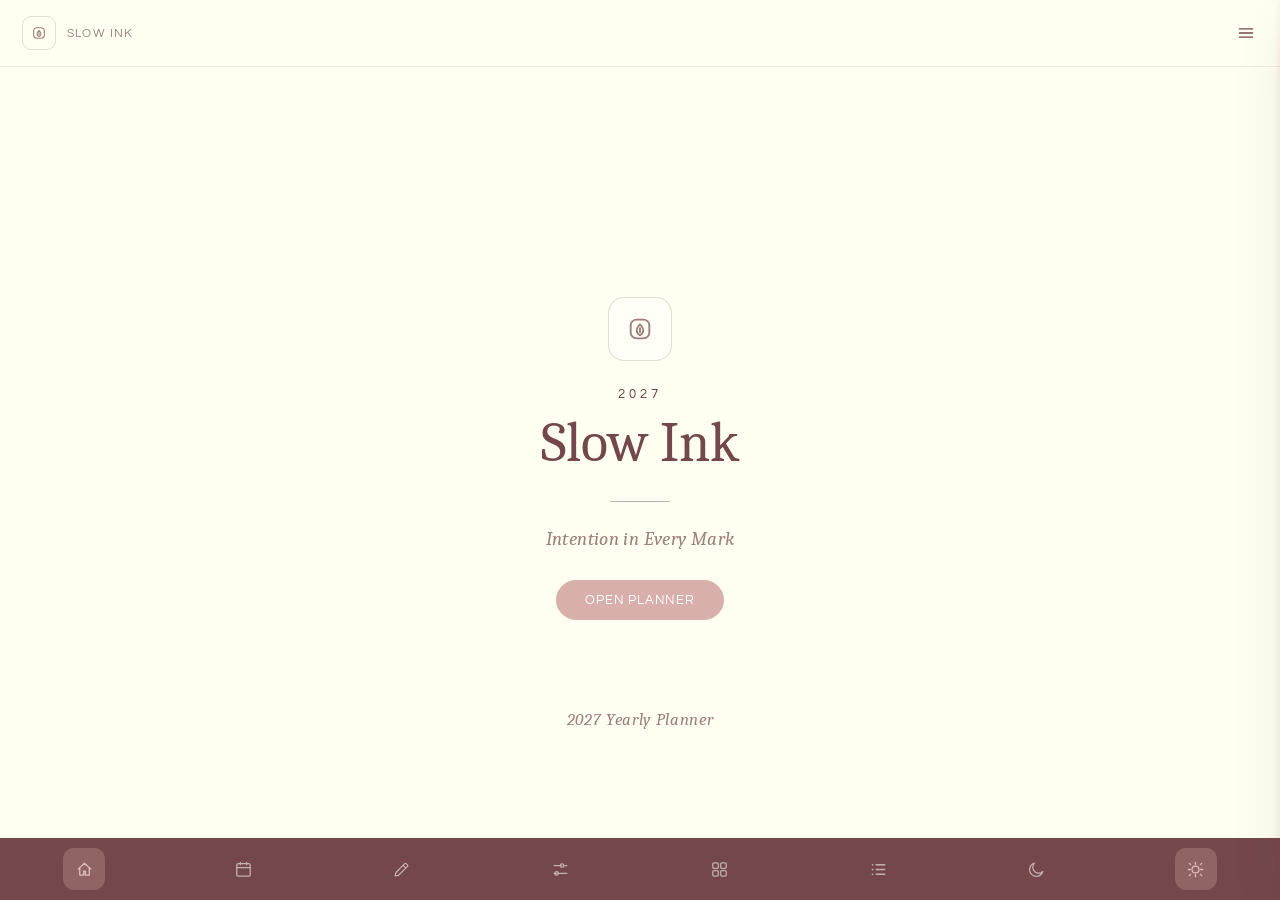
==== commit e2195ac3: "Restrict Slow Ink's main menu to the hamburger icon only Clicking the "Slow Ink" label in the top-le" ====
--- a/index.html
+++ b/index.html
@@ -1,14 +1,14 @@
 <!doctype html>
-<html lang="en" data-theme="greek-marble">
+<html lang="en" data-theme="tuscan-rose">
   <head>
     <meta charset="UTF-8" />
     <meta name="viewport" content="width=device-width, initial-scale=1.0, maximum-scale=1" />
-    <title>Slow Ink — Digital Planner</title>
+    <title>Slow Ink — 2027 Digital Planner</title>
     <meta
       name="description"
-      content="Slow Ink is an interactive digital planner — yearly overview, monthly, weekly and daily pages, habit tracker, goals, reading log, finance, meal and travel planners, fitness &amp; wellness, reflections, and notes, in three hand-mixed colour palettes. Built with plain HTML5, CSS and JavaScript."
+      content="Slow Ink is an interactive 2027 digital planner — yearly overview, monthly, weekly and daily pages, habit tracker, goals, reading log, finance ledger and notes, in two hand-mixed colour palettes. Built with plain HTML5, CSS and JavaScript."
     />
-    <meta name="theme-color" content="#F2E9D8" />
+    <meta name="theme-color" content="#FEFFF1" />
     <link
       rel="icon"
       href="data:image/svg+xml,%3Csvg xmlns='http://www.w3.org/2000/svg' viewBox='0 0 40 40'%3E%3Crect width='40' height='40' rx='10' fill='%23514742'/%3E%3Cg fill='none' stroke='%23ECE5D3' stroke-width='1.9' stroke-linejoin='round' stroke-linecap='round'%3E%3Cpath d='M20 10.5c3.4 3.2 5.1 6.4 5.1 9.6 0 2.2-.7 4-2 5.4L20 29l-3.1-3.5c-1.3-1.4-2-3.2-2-5.4 0-3.2 1.7-6.4 5.1-9.6z'/%3E%3Cpath d='M20 15.4v7.2'/%3E%3C/g%3E%3Ccircle cx='20' cy='23.4' r='1.8' fill='%23ECE5D3'/%3E%3C/svg%3E"
@@ -16,7 +16,7 @@
     <link rel="preconnect" href="https://fonts.googleapis.com" />
     <link rel="preconnect" href="https://fonts.gstatic.com" crossorigin />
     <link
-      href="https://fonts.googleapis.com/css2?family=Montserrat:wght@700&family=Questrial&display=swap"
+      href="https://fonts.googleapis.com/css2?family=Caladea:ital@0;1&family=Questrial&display=swap"
       rel="stylesheet"
     />
     <link rel="stylesheet" href="styles.css" />
@@ -25,10 +25,10 @@
     <div class="app" id="app">
       <div class="shell">
         <header class="topbar">
-          <button class="topbar-left" id="btn-topbar-left" title="Open menu">
+          <div class="topbar-left" id="btn-topbar-left">
             <span class="section-badge" id="section-badge"></span>
             <span class="section-name" id="section-name">Cover</span>
-          </button>
+          </div>
           <div class="topbar-right">
             <button class="hamburger-btn" id="btn-menu" aria-label="Open menu" title="Menu"></button>
           </div>
@@ -48,9 +48,10 @@
       </div>
       <div class="drawer-section" id="drawer-sections"></div>
       <div class="drawer-divider"></div>
-      <div class="drawer-section" id="drawer-theme-picker"></div>
-      <div class="drawer-divider"></div>
       <div class="drawer-section drawer-actions">
+        <button class="drawer-link" id="drawer-theme">
+          <span class="drawer-icon" id="drawer-theme-icon"></span><span id="drawer-theme-label">Switch to Soft Black</span>
+        </button>
         <button class="drawer-link" id="drawer-today">Jump to Today</button>
         <button class="drawer-link" id="drawer-export">Export Planner JSON</button>
         <label class="drawer-link" id="drawer-import-label">
--- a/styles.css
+++ b/styles.css
@@ -1,12 +1,11 @@
 /* ===================================================================
    Slow Ink — 2027 Digital Planner
-   Design tokens reproduced from the three hand-mixed Slow Ink palettes.
+   Design tokens reproduced from the two hand-mixed Slow Ink palettes.
    =================================================================== */
 
 :root {
-  --font-display: "Questrial", "Avenir Next", sans-serif;
+  --font-display: "Caladea", "Iowan Old Style", serif;
   --font-body: "Questrial", "Avenir Next", sans-serif;
-  --font-wordmark: "Montserrat", "Avenir Next", sans-serif;
   --dur: .22s;
   --ease: cubic-bezier(.22, .61, .36, 1);
   --r-card: 14px;
@@ -14,46 +13,46 @@
   --r-panel: 18px;
 }
 
-[data-theme="greek-marble"] {
-  --page-1: #F2E9D8;
-  --page-2: #EAE0CE;
-  --ink: #594842;
-  --ink-soft: #5F4F48;
-  --ink-mute: #6B5A53;
-  --ink-faint: #7B6C63;
-  --accent: #736968;
-  --accent-deep: #594842;
-  --accent-text: #594842;
-  --accent-ink: #F2E9D8;
-  --accent-subtle: rgba(115, 105, 104, .24);
-  --data-fill: rgba(115, 105, 104, .45);
-  --data-fill-neg: rgba(89, 72, 66, .55);
-  --hair: rgba(89, 72, 66, .18);
-  --hair-soft: rgba(89, 72, 66, .1);
-  --rule: #999FA2;
-  --fill-1: rgba(89, 72, 66, .04);
-  --fill-2: rgba(89, 72, 66, .08);
-  --fill-3: rgba(115, 105, 104, .28);
-  --weekend: rgba(180, 187, 191, .4);
-  --card-1: #F8F2E8;
-  --card-2: #D9C3B0;
-  --rail: #594842;
-  --rail-ink: #F2E9D8;
-  --rail-active-bg: rgba(115, 105, 104, .28);
-  --rail-active-ink: #D9C3B0;
-  --focus: #636769;
-  --shadow: 0 24px 54px -24px rgba(89, 72, 66, .34), 0 2px 8px rgba(89, 72, 66, .1);
-  --scrim: rgba(89, 72, 66, .38);
-  --positive: #636769;
-  --positive-subtle: rgba(99, 103, 105, .14);
-  --negative: #594842;
-  --negative-subtle: rgba(89, 72, 66, .12);
-  --swatch-1: #594842;
-  --swatch-1-wash: rgba(89, 72, 66, .16);
-  --swatch-2: #736968;
-  --swatch-2-wash: rgba(115, 105, 104, .26);
-  --swatch-3: #B4BBBF;
-  --swatch-3-wash: rgba(180, 187, 191, .30);
+[data-theme="tuscan-rose"] {
+  --page-1: #FEFFF1;
+  --page-2: #FEFCED;
+  --ink: #74474A;
+  --ink-soft: #896363;
+  --ink-mute: #9D7E7C;
+  --ink-faint: #B29A95;
+  --accent: #D8AFAB;
+  --accent-deep: #74474A;
+  --accent-text: #684043;
+  --accent-ink: #FEFFF1;
+  --accent-subtle: rgba(216, 175, 171, .24);
+  --data-fill: rgba(216, 175, 171, .45);
+  --data-fill-neg: rgba(116, 71, 74, .55);
+  --hair: rgba(116, 71, 74, .18);
+  --hair-soft: rgba(116, 71, 74, .1);
+  --rule: #C0ACAE;
+  --fill-1: rgba(116, 71, 74, .04);
+  --fill-2: rgba(116, 71, 74, .08);
+  --fill-3: rgba(216, 175, 171, .28);
+  --weekend: rgba(216, 175, 171, .32);
+  --card-1: #FEFFF7;
+  --card-2: #FEF7E4;
+  --rail: #74474A;
+  --rail-ink: #FEFFF1;
+  --rail-active-bg: rgba(216, 175, 171, .28);
+  --rail-active-ink: #E0BFBC;
+  --focus: #74474A;
+  --shadow: 0 24px 54px -24px rgba(116, 71, 74, .34), 0 2px 8px rgba(116, 71, 74, .1);
+  --scrim: rgba(116, 71, 74, .38);
+  --positive: #7F7263;
+  --positive-subtle: rgba(127, 114, 99, .14);
+  --negative: #74474A;
+  --negative-subtle: rgba(116, 71, 74, .12);
+  --swatch-1: #74474A;
+  --swatch-1-wash: rgba(116, 71, 74, .16);
+  --swatch-2: #D8AFAB;
+  --swatch-2-wash: rgba(216, 175, 171, .26);
+  --swatch-3: #FEE3C6;
+  --swatch-3-wash: rgba(254, 227, 198, .34);
   color-scheme: light;
 }
 
@@ -100,49 +99,6 @@
   color-scheme: dark;
 }
 
-[data-theme="midnight-luxury"] {
-  --page-1: #0F0E13;
-  --page-2: #0A0910;
-  --ink: #F4F3F7;
-  --ink-soft: #E4E1EA;
-  --ink-mute: #A09AAB;
-  --ink-faint: #6E6879;
-  --accent: #7C5CBF;
-  --accent-deep: #5E4494;
-  --accent-text: #9D7BDE;
-  --accent-ink: #F4F3F7;
-  --accent-subtle: rgba(124, 92, 191, .26);
-  --data-fill: rgba(124, 92, 191, .5);
-  --data-fill-neg: rgba(110, 104, 121, .55);
-  --hair: rgba(244, 243, 247, .14);
-  --hair-soft: rgba(244, 243, 247, .08);
-  --rule: #6E6879;
-  --fill-1: rgba(244, 243, 247, .05);
-  --fill-2: rgba(244, 243, 247, .1);
-  --fill-3: rgba(110, 104, 121, .25);
-  --weekend: rgba(212, 175, 55, .16);
-  --card-1: #211E2C;
-  --card-2: #1C1926;
-  --rail: #0A0910;
-  --rail-ink: #F4F3F7;
-  --rail-active-bg: rgba(212, 175, 55, .18);
-  --rail-active-ink: #D4AF37;
-  --focus: #9D7BDE;
-  --shadow: 0 26px 60px -22px rgba(0, 0, 0, .72), 0 2px 10px rgba(0, 0, 0, .32);
-  --scrim: rgba(0, 0, 0, .6);
-  --positive: #D4AF37;
-  --positive-subtle: rgba(212, 175, 55, .16);
-  --negative: #A09AAB;
-  --negative-subtle: rgba(160, 154, 171, .16);
-  --swatch-1: #F4F3F7;
-  --swatch-1-wash: rgba(244, 243, 247, .12);
-  --swatch-2: #9D7BDE;
-  --swatch-2-wash: rgba(157, 123, 222, .22);
-  --swatch-3: #D4AF37;
-  --swatch-3-wash: rgba(212, 175, 55, .22);
-  color-scheme: dark;
-}
-
 * , *::before, *::after { box-sizing: border-box; }
 html, body, #app { height: 100%; }
 body {
@@ -190,7 +146,6 @@
   border: none;
   background: transparent;
   color: inherit;
-  cursor: pointer;
   padding: 2px;
 }
 .section-badge {
@@ -422,45 +377,6 @@
   padding: 6px 2px;
 }
 
-/* ---------------------------------------------------------------- shared: field grids, expandable cards, list editor, stars */
-
-.field-grid-2 { display: grid; grid-template-columns: 1fr 1fr; gap: 10px; }
-@media (max-width: 500px) { .field-grid-2 { grid-template-columns: 1fr; } }
-.field-grid-2 input { height: 40px; }
-
-.card-expand-toggle {
-  display: flex; align-items: center; gap: 6px;
-  border: none;
-  background: transparent;
-  color: var(--ink-mute);
-  font-size: 12px;
-  cursor: pointer;
-  padding: 4px 0;
-  margin-top: 4px;
-}
-.card-expand-toggle svg { width: 14px; height: 14px; transition: transform var(--dur) var(--ease); }
-.card-expand-toggle.open svg { transform: rotate(180deg); }
-.card-expand-toggle:hover { color: var(--accent-text); }
-.card-expand-body { display: none; flex-direction: column; gap: 4px; margin-top: 6px; }
-.card-expand-body.open { display: flex; }
-
-.list-editor { display: flex; flex-direction: column; gap: 8px; margin-top: 8px; }
-.list-editor-row {
-  display: flex; flex-wrap: wrap;
-  align-items: center;
-  gap: 6px;
-  padding-bottom: 8px;
-  border-bottom: 1px dotted var(--hair);
-}
-.list-editor-row input, .list-editor-row textarea { flex: 1; min-width: 90px; }
-.check-field { display: flex; align-items: center; gap: 6px; font-size: 12px; color: var(--ink-mute); flex: 0 0 auto; }
-.check-field input { width: auto; accent-color: var(--accent); }
-
-.star-row { display: flex; gap: 4px; margin-top: 6px; }
-.star-btn { border: none; background: transparent; color: var(--ink-faint); cursor: pointer; padding: 0; }
-.star-btn svg { width: 20px; height: 20px; }
-.star-btn:hover { color: var(--accent); }
-
 /* ---------------------------------------------------------------- cover */
 
 .cover {
@@ -481,7 +397,7 @@
 }
 .cover-mark svg { width: 28px; height: 28px; }
 .cover-year { color: var(--accent-text); letter-spacing: .3em; font-size: 13px; margin-bottom: 10px; }
-.cover-title { font-family: var(--font-wordmark); font-weight: 700; font-size: 56px; margin-bottom: 10px; }
+.cover-title { font-size: 56px; margin-bottom: 10px; }
 .cover-rule { width: 60px; height: 1px; background: var(--rule); margin: 26px auto; }
 .cover-tag {
   font-family: var(--font-display);
@@ -494,7 +410,7 @@
 .cover-cta {
   border: 1px solid var(--accent);
   background: var(--accent);
-  color: var(--accent-ink);
+  color: var(--card-1);
   padding: 12px 28px;
   border-radius: 999px;
   font-size: 13px;
@@ -541,22 +457,6 @@
 .mini-day.today { background: var(--accent); color: var(--card-1); font-weight: 600; }
 .mini-day.empty { visibility: hidden; }
 
-.mini-key-dates { margin-top: 8px; }
-.mini-key-dates-label {
-  display: block;
-  font-size: 8.5px;
-  text-transform: uppercase;
-  letter-spacing: .06em;
-  color: var(--ink-faint);
-  margin-bottom: 3px;
-}
-.mini-key-dates textarea {
-  background: var(--card-1);
-  font-size: 10.5px;
-  padding: 5px 6px;
-  resize: none;
-}
-
 .year-summary { margin-top: 26px; }
 .chip-row { display: flex; flex-wrap: wrap; gap: 8px; margin-top: 10px; }
 .chip {
@@ -655,16 +555,6 @@
 
 .meal-grid { display: grid; grid-template-columns: 1fr 1fr; gap: 14px; margin-top: 4px; }
 @media (max-width: 500px) { .meal-grid { grid-template-columns: 1fr; } }
-
-.schedule-grid { display: flex; flex-direction: column; gap: 2px; }
-.schedule-row { display: flex; align-items: center; gap: 14px; }
-.schedule-row .line-input { flex: 1; }
-.schedule-hour {
-  flex: 0 0 auto;
-  width: 78px;
-  font-size: 11.5px;
-  color: var(--ink-faint);
-}
 
 /* ---------------------------------------------------------------- habits */
 
@@ -702,33 +592,21 @@
   padding: 0;
 }
 .habit-mark.on { background: var(--accent); border-color: var(--accent-deep); }
-.habit-mark.partial { background: var(--accent-subtle); border-color: var(--accent); }
-.habit-table td.weekend-col, .habit-table th.weekend-col { background-color: var(--weekend); }
+.habit-mark.weekend-col { background-color: var(--weekend); }
 .habit-del { border: none; background: transparent; color: var(--ink-faint); cursor: pointer; font-size: 15px; }
 .habit-del:hover { color: var(--accent-text); }
 .habit-row-empty { color: var(--ink-faint); font-size: 13px; padding: 20px 0; text-align: center; }
-.habit-mode-toggle {
-  border: 1px solid var(--hair);
-  background: var(--page-2);
-  color: var(--ink-mute);
-  border-radius: 999px;
-  font-size: 9.5px;
-  padding: 1px 7px;
-  cursor: pointer;
-  text-transform: uppercase;
-  letter-spacing: .03em;
-}
-.habit-mode-toggle:hover { border-color: var(--accent); color: var(--accent-text); }
 
 /* ---------------------------------------------------------------- goals */
 
-.goal-card { display: flex; flex-direction: column; }
 .goal-item {
   display: flex;
   align-items: center;
   gap: 12px;
-  padding: 0 0 10px;
-}
+  padding: 12px 4px;
+  border-bottom: 1px solid var(--hair-soft);
+}
+.goal-item:last-child { border-bottom: none; }
 .goal-check {
   width: 20px; height: 20px;
   border-radius: 5px;
@@ -851,85 +729,6 @@
 .sticky .tint-dot.active { outline: 2px solid var(--ink); outline-offset: 1px; }
 .sticky .note-del { position: absolute; top: 10px; right: 10px; border: none; background: transparent; color: var(--ink-faint); cursor: pointer; }
 .empty-state { color: var(--ink-faint); font-size: 13.5px; padding: 30px 0; text-align: center; }
-
-/* ---------------------------------------------------------------- shared: sub-nav */
-
-.subtabs { display: flex; gap: 6px; flex-wrap: wrap; margin: 16px 0 4px; }
-.subtab-pill {
-  border: 1px solid var(--hair);
-  background: var(--card-2);
-  color: var(--ink-mute);
-  border-radius: 999px;
-  padding: 6px 14px;
-  font-size: 12.5px;
-  cursor: pointer;
-}
-.subtab-pill.active { border-color: var(--accent); background: var(--accent-subtle); color: var(--accent-text); }
-
-/* ---------------------------------------------------------------- meal planner */
-
-.meal-week-grid { display: grid; grid-template-columns: repeat(7, 1fr); gap: 10px; }
-@media (max-width: 900px) { .meal-week-grid { grid-template-columns: repeat(2, 1fr); } }
-.meal-day-card { display: flex; flex-direction: column; gap: 8px; }
-.meal-day-head { font-family: var(--font-display); font-size: 14px; margin-bottom: 2px; }
-
-/* ---------------------------------------------------------------- finance: budget / donut */
-
-.budget-diff { font-size: 12.5px; font-weight: 600; flex: 0 0 auto; min-width: 70px; text-align: right; }
-.budget-diff.positive { color: var(--positive); }
-.budget-diff.negative { color: var(--negative); }
-
-.donut-wrap { display: flex; align-items: center; gap: 18px; flex-wrap: wrap; margin-top: 10px; }
-.donut-svg { width: 130px; height: 130px; flex: 0 0 auto; }
-.donut-legend { display: flex; flex-direction: column; gap: 6px; font-size: 12.5px; color: var(--ink-mute); }
-.donut-legend-row { display: flex; align-items: center; gap: 8px; }
-.donut-dot { width: 10px; height: 10px; border-radius: 50%; flex: 0 0 auto; }
-.donut-amt { color: var(--ink-faint); }
-
-/* ---------------------------------------------------------------- notebook pages: paper styles */
-
-[data-page-card] .title-input,
-[data-page-card] .field-grid-2 input {
-  background: var(--card-1);
-}
-.notebook-paper { background-color: var(--card-1); }
-.notebook-paper.paper-lined {
-  background-image: repeating-linear-gradient(to bottom, transparent, transparent 23px, var(--hair) 24px);
-  background-attachment: local;
-}
-.notebook-paper.paper-grid {
-  background-image:
-    repeating-linear-gradient(to bottom, transparent, transparent 23px, var(--hair) 24px),
-    repeating-linear-gradient(to right, transparent, transparent 23px, var(--hair) 24px);
-  background-attachment: local;
-}
-.notebook-paper.paper-dot {
-  background-image: radial-gradient(var(--hair) 1px, transparent 1px);
-  background-size: 16px 16px;
-  background-attachment: local;
-}
-
-/* ---------------------------------------------------------------- reflections */
-
-.ikigai-svg { width: 100%; max-width: 340px; height: auto; display: block; margin: 0 auto; }
-
-.wheel-wrap { display: flex; justify-content: center; }
-.wheel-svg { width: 100%; max-width: 320px; height: auto; }
-
-.mindmap-grid {
-  position: relative;
-  display: grid;
-  grid-template-columns: repeat(3, 1fr);
-  grid-template-rows: repeat(3, 1fr);
-  gap: 10px;
-  aspect-ratio: 1.3 / 1;
-  max-width: 560px;
-  margin: 0 auto;
-}
-.mindmap-lines { position: absolute; inset: 0; width: 100%; height: 100%; pointer-events: none; }
-.mindmap-cell { position: relative; z-index: 1; }
-.mindmap-cell textarea { height: 100%; font-size: 12px; background: var(--card-1); }
-.mindmap-center textarea { background: var(--accent-subtle); border-color: var(--accent); font-family: var(--font-display); text-align: center; }
 
 /* ---------------------------------------------------------------- toast */
 
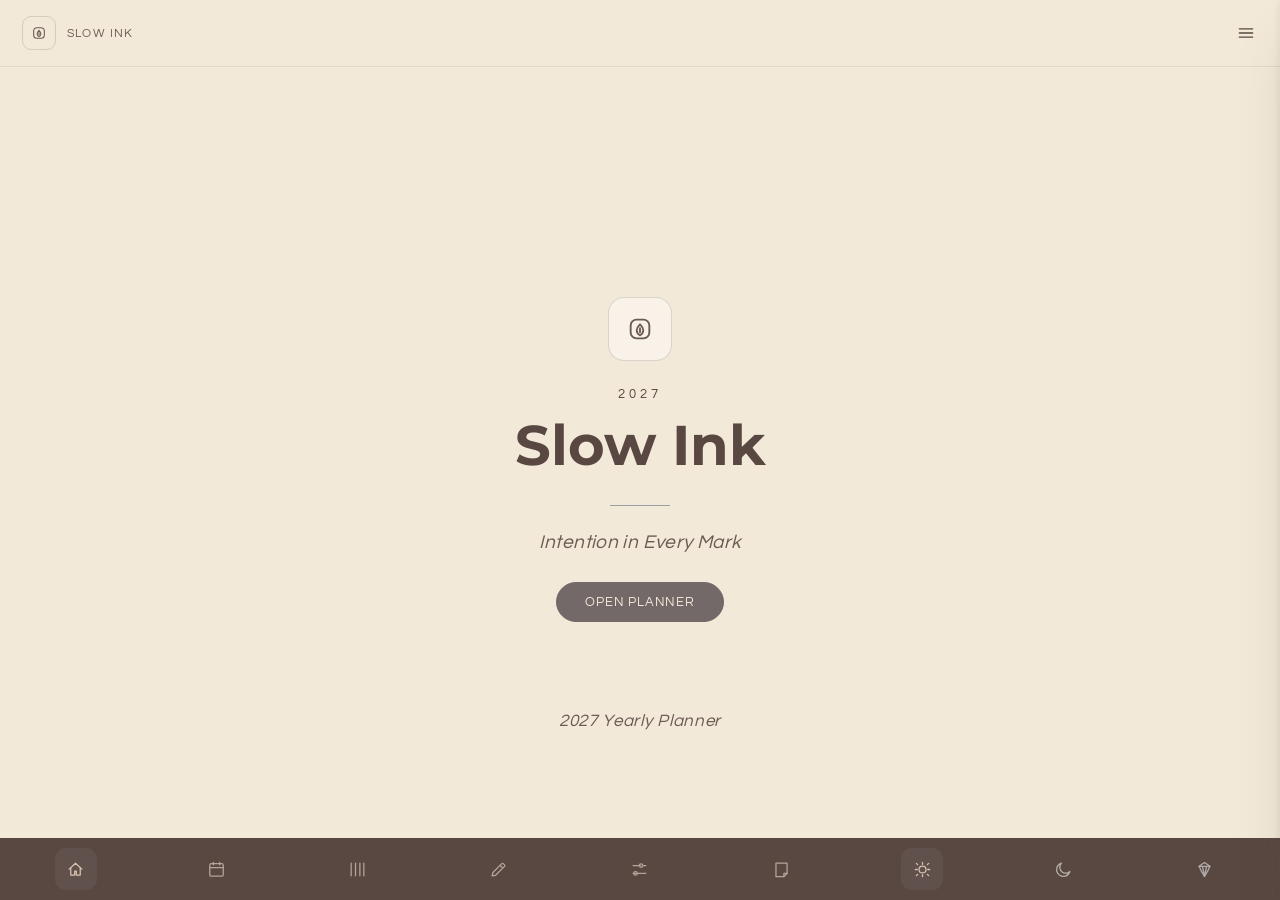
==== commit 0b90ca30: "Replace Slow Ink with the expanded, multi-year planner build Brings in the far more developed versio" ====
--- a/index.html
+++ b/index.html
@@ -1,14 +1,14 @@
 <!doctype html>
-<html lang="en" data-theme="tuscan-rose">
+<html lang="en" data-theme="greek-marble">
   <head>
     <meta charset="UTF-8" />
-    <meta name="viewport" content="width=device-width, initial-scale=1.0, maximum-scale=1" />
+    <meta name="viewport" content="width=device-width, initial-scale=1.0, maximum-scale=1, viewport-fit=cover" />
     <title>Slow Ink — 2027 Digital Planner</title>
     <meta
       name="description"
-      content="Slow Ink is an interactive 2027 digital planner — yearly overview, monthly, weekly and daily pages, habit tracker, goals, reading log, finance ledger and notes, in two hand-mixed colour palettes. Built with plain HTML5, CSS and JavaScript."
+      content="Slow Ink is an interactive 2027 digital planner — yearly overview, monthly, weekly and daily pages, habit tracker, goals, reading log, finance ledger, meal planner, travel planner, fitness &amp; wellness tracking, reflections and notes, in three hand-mixed colour palettes. Built with plain HTML5, CSS and JavaScript."
     />
-    <meta name="theme-color" content="#FEFFF1" />
+    <meta name="theme-color" content="#F2E9D8" />
     <link
       rel="icon"
       href="data:image/svg+xml,%3Csvg xmlns='http://www.w3.org/2000/svg' viewBox='0 0 40 40'%3E%3Crect width='40' height='40' rx='10' fill='%23514742'/%3E%3Cg fill='none' stroke='%23ECE5D3' stroke-width='1.9' stroke-linejoin='round' stroke-linecap='round'%3E%3Cpath d='M20 10.5c3.4 3.2 5.1 6.4 5.1 9.6 0 2.2-.7 4-2 5.4L20 29l-3.1-3.5c-1.3-1.4-2-3.2-2-5.4 0-3.2 1.7-6.4 5.1-9.6z'/%3E%3Cpath d='M20 15.4v7.2'/%3E%3C/g%3E%3Ccircle cx='20' cy='23.4' r='1.8' fill='%23ECE5D3'/%3E%3C/svg%3E"
@@ -16,7 +16,7 @@
     <link rel="preconnect" href="https://fonts.googleapis.com" />
     <link rel="preconnect" href="https://fonts.gstatic.com" crossorigin />
     <link
-      href="https://fonts.googleapis.com/css2?family=Caladea:ital@0;1&family=Questrial&display=swap"
+      href="https://fonts.googleapis.com/css2?family=Montserrat:wght@700&family=Questrial&display=swap"
       rel="stylesheet"
     />
     <link rel="stylesheet" href="styles.css" />
@@ -48,10 +48,9 @@
       </div>
       <div class="drawer-section" id="drawer-sections"></div>
       <div class="drawer-divider"></div>
+      <div class="drawer-section" id="drawer-theme-picker"></div>
+      <div class="drawer-divider"></div>
       <div class="drawer-section drawer-actions">
-        <button class="drawer-link" id="drawer-theme">
-          <span class="drawer-icon" id="drawer-theme-icon"></span><span id="drawer-theme-label">Switch to Soft Black</span>
-        </button>
         <button class="drawer-link" id="drawer-today">Jump to Today</button>
         <button class="drawer-link" id="drawer-export">Export Planner JSON</button>
         <label class="drawer-link" id="drawer-import-label">
--- a/styles.css
+++ b/styles.css
@@ -1,11 +1,12 @@
 /* ===================================================================
    Slow Ink — 2027 Digital Planner
-   Design tokens reproduced from the two hand-mixed Slow Ink palettes.
+   Design tokens reproduced from the three hand-mixed Slow Ink palettes.
    =================================================================== */
 
 :root {
-  --font-display: "Caladea", "Iowan Old Style", serif;
+  --font-display: "Questrial", "Avenir Next", sans-serif;
   --font-body: "Questrial", "Avenir Next", sans-serif;
+  --font-wordmark: "Montserrat", "Avenir Next", sans-serif;
   --dur: .22s;
   --ease: cubic-bezier(.22, .61, .36, 1);
   --r-card: 14px;
@@ -13,46 +14,46 @@
   --r-panel: 18px;
 }
 
-[data-theme="tuscan-rose"] {
-  --page-1: #FEFFF1;
-  --page-2: #FEFCED;
-  --ink: #74474A;
-  --ink-soft: #896363;
-  --ink-mute: #9D7E7C;
-  --ink-faint: #B29A95;
-  --accent: #D8AFAB;
-  --accent-deep: #74474A;
-  --accent-text: #684043;
-  --accent-ink: #FEFFF1;
-  --accent-subtle: rgba(216, 175, 171, .24);
-  --data-fill: rgba(216, 175, 171, .45);
-  --data-fill-neg: rgba(116, 71, 74, .55);
-  --hair: rgba(116, 71, 74, .18);
-  --hair-soft: rgba(116, 71, 74, .1);
-  --rule: #C0ACAE;
-  --fill-1: rgba(116, 71, 74, .04);
-  --fill-2: rgba(116, 71, 74, .08);
-  --fill-3: rgba(216, 175, 171, .28);
-  --weekend: rgba(216, 175, 171, .32);
-  --card-1: #FEFFF7;
-  --card-2: #FEF7E4;
-  --rail: #74474A;
-  --rail-ink: #FEFFF1;
-  --rail-active-bg: rgba(216, 175, 171, .28);
-  --rail-active-ink: #E0BFBC;
-  --focus: #74474A;
-  --shadow: 0 24px 54px -24px rgba(116, 71, 74, .34), 0 2px 8px rgba(116, 71, 74, .1);
-  --scrim: rgba(116, 71, 74, .38);
-  --positive: #7F7263;
-  --positive-subtle: rgba(127, 114, 99, .14);
-  --negative: #74474A;
-  --negative-subtle: rgba(116, 71, 74, .12);
-  --swatch-1: #74474A;
-  --swatch-1-wash: rgba(116, 71, 74, .16);
-  --swatch-2: #D8AFAB;
-  --swatch-2-wash: rgba(216, 175, 171, .26);
-  --swatch-3: #FEE3C6;
-  --swatch-3-wash: rgba(254, 227, 198, .34);
+[data-theme="greek-marble"] {
+  --page-1: #F2E9D8;
+  --page-2: #EAE0CE;
+  --ink: #594842;
+  --ink-soft: #5F4F48;
+  --ink-mute: #6B5A53;
+  --ink-faint: #7B6C63;
+  --accent: #736968;
+  --accent-deep: #594842;
+  --accent-text: #594842;
+  --accent-ink: #F2E9D8;
+  --accent-subtle: rgba(115, 105, 104, .24);
+  --data-fill: rgba(115, 105, 104, .45);
+  --data-fill-neg: rgba(89, 72, 66, .55);
+  --hair: rgba(89, 72, 66, .18);
+  --hair-soft: rgba(89, 72, 66, .1);
+  --rule: #999FA2;
+  --fill-1: rgba(89, 72, 66, .04);
+  --fill-2: rgba(89, 72, 66, .08);
+  --fill-3: rgba(115, 105, 104, .28);
+  --weekend: rgba(180, 187, 191, .4);
+  --card-1: #F8F2E8;
+  --card-2: #D9C3B0;
+  --rail: #594842;
+  --rail-ink: #F2E9D8;
+  --rail-active-bg: rgba(115, 105, 104, .28);
+  --rail-active-ink: #D9C3B0;
+  --focus: #636769;
+  --shadow: 0 24px 54px -24px rgba(89, 72, 66, .34), 0 2px 8px rgba(89, 72, 66, .1);
+  --scrim: rgba(89, 72, 66, .38);
+  --positive: #636769;
+  --positive-subtle: rgba(99, 103, 105, .14);
+  --negative: #594842;
+  --negative-subtle: rgba(89, 72, 66, .12);
+  --swatch-1: #594842;
+  --swatch-1-wash: rgba(89, 72, 66, .16);
+  --swatch-2: #736968;
+  --swatch-2-wash: rgba(115, 105, 104, .26);
+  --swatch-3: #B4BBBF;
+  --swatch-3-wash: rgba(180, 187, 191, .30);
   color-scheme: light;
 }
 
@@ -99,6 +100,49 @@
   color-scheme: dark;
 }
 
+[data-theme="midnight-luxury"] {
+  --page-1: #0F0E13;
+  --page-2: #0A0910;
+  --ink: #F4F3F7;
+  --ink-soft: #E4E1EA;
+  --ink-mute: #A09AAB;
+  --ink-faint: #6E6879;
+  --accent: #7C5CBF;
+  --accent-deep: #5E4494;
+  --accent-text: #9D7BDE;
+  --accent-ink: #F4F3F7;
+  --accent-subtle: rgba(124, 92, 191, .26);
+  --data-fill: rgba(124, 92, 191, .5);
+  --data-fill-neg: rgba(110, 104, 121, .55);
+  --hair: rgba(244, 243, 247, .14);
+  --hair-soft: rgba(244, 243, 247, .08);
+  --rule: #6E6879;
+  --fill-1: rgba(244, 243, 247, .05);
+  --fill-2: rgba(244, 243, 247, .1);
+  --fill-3: rgba(110, 104, 121, .25);
+  --weekend: rgba(212, 175, 55, .16);
+  --card-1: #211E2C;
+  --card-2: #1C1926;
+  --rail: #0A0910;
+  --rail-ink: #F4F3F7;
+  --rail-active-bg: rgba(212, 175, 55, .18);
+  --rail-active-ink: #D4AF37;
+  --focus: #9D7BDE;
+  --shadow: 0 26px 60px -22px rgba(0, 0, 0, .72), 0 2px 10px rgba(0, 0, 0, .32);
+  --scrim: rgba(0, 0, 0, .6);
+  --positive: #D4AF37;
+  --positive-subtle: rgba(212, 175, 55, .16);
+  --negative: #A09AAB;
+  --negative-subtle: rgba(160, 154, 171, .16);
+  --swatch-1: #F4F3F7;
+  --swatch-1-wash: rgba(244, 243, 247, .12);
+  --swatch-2: #9D7BDE;
+  --swatch-2-wash: rgba(157, 123, 222, .22);
+  --swatch-3: #D4AF37;
+  --swatch-3-wash: rgba(212, 175, 55, .22);
+  color-scheme: dark;
+}
+
 * , *::before, *::after { box-sizing: border-box; }
 html, body, #app { height: 100%; }
 body {
@@ -377,6 +421,45 @@
   padding: 6px 2px;
 }
 
+/* ---------------------------------------------------------------- shared: field grids, expandable cards, list editor, stars */
+
+.field-grid-2 { display: grid; grid-template-columns: 1fr 1fr; gap: 10px; }
+@media (max-width: 500px) { .field-grid-2 { grid-template-columns: 1fr; } }
+.field-grid-2 input { height: 40px; }
+
+.card-expand-toggle {
+  display: flex; align-items: center; gap: 6px;
+  border: none;
+  background: transparent;
+  color: var(--ink-mute);
+  font-size: 12px;
+  cursor: pointer;
+  padding: 4px 0;
+  margin-top: 4px;
+}
+.card-expand-toggle svg { width: 14px; height: 14px; transition: transform var(--dur) var(--ease); }
+.card-expand-toggle.open svg { transform: rotate(180deg); }
+.card-expand-toggle:hover { color: var(--accent-text); }
+.card-expand-body { display: none; flex-direction: column; gap: 4px; margin-top: 6px; }
+.card-expand-body.open { display: flex; }
+
+.list-editor { display: flex; flex-direction: column; gap: 8px; margin-top: 8px; }
+.list-editor-row {
+  display: flex; flex-wrap: wrap;
+  align-items: center;
+  gap: 6px;
+  padding-bottom: 8px;
+  border-bottom: 1px dotted var(--hair);
+}
+.list-editor-row input, .list-editor-row textarea { flex: 1; min-width: 90px; }
+.check-field { display: flex; align-items: center; gap: 6px; font-size: 12px; color: var(--ink-mute); flex: 0 0 auto; }
+.check-field input { width: auto; accent-color: var(--accent); }
+
+.star-row { display: flex; gap: 4px; margin-top: 6px; }
+.star-btn { border: none; background: transparent; color: var(--ink-faint); cursor: pointer; padding: 0; }
+.star-btn svg { width: 20px; height: 20px; }
+.star-btn:hover { color: var(--accent); }
+
 /* ---------------------------------------------------------------- cover */
 
 .cover {
@@ -397,7 +480,7 @@
 }
 .cover-mark svg { width: 28px; height: 28px; }
 .cover-year { color: var(--accent-text); letter-spacing: .3em; font-size: 13px; margin-bottom: 10px; }
-.cover-title { font-size: 56px; margin-bottom: 10px; }
+.cover-title { font-family: var(--font-wordmark); font-weight: 700; font-size: 56px; margin-bottom: 10px; }
 .cover-rule { width: 60px; height: 1px; background: var(--rule); margin: 26px auto; }
 .cover-tag {
   font-family: var(--font-display);
@@ -410,7 +493,7 @@
 .cover-cta {
   border: 1px solid var(--accent);
   background: var(--accent);
-  color: var(--card-1);
+  color: var(--accent-ink);
   padding: 12px 28px;
   border-radius: 999px;
   font-size: 13px;
@@ -457,6 +540,22 @@
 .mini-day.today { background: var(--accent); color: var(--card-1); font-weight: 600; }
 .mini-day.empty { visibility: hidden; }
 
+.mini-key-dates { margin-top: 8px; }
+.mini-key-dates-label {
+  display: block;
+  font-size: 8.5px;
+  text-transform: uppercase;
+  letter-spacing: .06em;
+  color: var(--ink-faint);
+  margin-bottom: 3px;
+}
+.mini-key-dates textarea {
+  background: var(--card-1);
+  font-size: 10.5px;
+  padding: 5px 6px;
+  resize: none;
+}
+
 .year-summary { margin-top: 26px; }
 .chip-row { display: flex; flex-wrap: wrap; gap: 8px; margin-top: 10px; }
 .chip {
@@ -555,6 +654,16 @@
 
 .meal-grid { display: grid; grid-template-columns: 1fr 1fr; gap: 14px; margin-top: 4px; }
 @media (max-width: 500px) { .meal-grid { grid-template-columns: 1fr; } }
+
+.schedule-grid { display: flex; flex-direction: column; gap: 2px; }
+.schedule-row { display: flex; align-items: center; gap: 14px; }
+.schedule-row .line-input { flex: 1; }
+.schedule-hour {
+  flex: 0 0 auto;
+  width: 78px;
+  font-size: 11.5px;
+  color: var(--ink-faint);
+}
 
 /* ---------------------------------------------------------------- habits */
 
@@ -592,21 +701,33 @@
   padding: 0;
 }
 .habit-mark.on { background: var(--accent); border-color: var(--accent-deep); }
-.habit-mark.weekend-col { background-color: var(--weekend); }
+.habit-mark.partial { background: var(--accent-subtle); border-color: var(--accent); }
+.habit-table td.weekend-col, .habit-table th.weekend-col { background-color: var(--weekend); }
 .habit-del { border: none; background: transparent; color: var(--ink-faint); cursor: pointer; font-size: 15px; }
 .habit-del:hover { color: var(--accent-text); }
 .habit-row-empty { color: var(--ink-faint); font-size: 13px; padding: 20px 0; text-align: center; }
+.habit-mode-toggle {
+  border: 1px solid var(--hair);
+  background: var(--page-2);
+  color: var(--ink-mute);
+  border-radius: 999px;
+  font-size: 9.5px;
+  padding: 1px 7px;
+  cursor: pointer;
+  text-transform: uppercase;
+  letter-spacing: .03em;
+}
+.habit-mode-toggle:hover { border-color: var(--accent); color: var(--accent-text); }
 
 /* ---------------------------------------------------------------- goals */
 
+.goal-card { display: flex; flex-direction: column; }
 .goal-item {
   display: flex;
   align-items: center;
   gap: 12px;
-  padding: 12px 4px;
-  border-bottom: 1px solid var(--hair-soft);
-}
-.goal-item:last-child { border-bottom: none; }
+  padding: 0 0 10px;
+}
 .goal-check {
   width: 20px; height: 20px;
   border-radius: 5px;
@@ -729,6 +850,85 @@
 .sticky .tint-dot.active { outline: 2px solid var(--ink); outline-offset: 1px; }
 .sticky .note-del { position: absolute; top: 10px; right: 10px; border: none; background: transparent; color: var(--ink-faint); cursor: pointer; }
 .empty-state { color: var(--ink-faint); font-size: 13.5px; padding: 30px 0; text-align: center; }
+
+/* ---------------------------------------------------------------- shared: sub-nav */
+
+.subtabs { display: flex; gap: 6px; flex-wrap: wrap; margin: 16px 0 4px; }
+.subtab-pill {
+  border: 1px solid var(--hair);
+  background: var(--card-2);
+  color: var(--ink-mute);
+  border-radius: 999px;
+  padding: 6px 14px;
+  font-size: 12.5px;
+  cursor: pointer;
+}
+.subtab-pill.active { border-color: var(--accent); background: var(--accent-subtle); color: var(--accent-text); }
+
+/* ---------------------------------------------------------------- meal planner */
+
+.meal-week-grid { display: grid; grid-template-columns: repeat(7, 1fr); gap: 10px; }
+@media (max-width: 900px) { .meal-week-grid { grid-template-columns: repeat(2, 1fr); } }
+.meal-day-card { display: flex; flex-direction: column; gap: 8px; }
+.meal-day-head { font-family: var(--font-display); font-size: 14px; margin-bottom: 2px; }
+
+/* ---------------------------------------------------------------- finance: budget / donut */
+
+.budget-diff { font-size: 12.5px; font-weight: 600; flex: 0 0 auto; min-width: 70px; text-align: right; }
+.budget-diff.positive { color: var(--positive); }
+.budget-diff.negative { color: var(--negative); }
+
+.donut-wrap { display: flex; align-items: center; gap: 18px; flex-wrap: wrap; margin-top: 10px; }
+.donut-svg { width: 130px; height: 130px; flex: 0 0 auto; }
+.donut-legend { display: flex; flex-direction: column; gap: 6px; font-size: 12.5px; color: var(--ink-mute); }
+.donut-legend-row { display: flex; align-items: center; gap: 8px; }
+.donut-dot { width: 10px; height: 10px; border-radius: 50%; flex: 0 0 auto; }
+.donut-amt { color: var(--ink-faint); }
+
+/* ---------------------------------------------------------------- notebook pages: paper styles */
+
+[data-page-card] .title-input,
+[data-page-card] .field-grid-2 input {
+  background: var(--card-1);
+}
+.notebook-paper { background-color: var(--card-1); }
+.notebook-paper.paper-lined {
+  background-image: repeating-linear-gradient(to bottom, transparent, transparent 23px, var(--hair) 24px);
+  background-attachment: local;
+}
+.notebook-paper.paper-grid {
+  background-image:
+    repeating-linear-gradient(to bottom, transparent, transparent 23px, var(--hair) 24px),
+    repeating-linear-gradient(to right, transparent, transparent 23px, var(--hair) 24px);
+  background-attachment: local;
+}
+.notebook-paper.paper-dot {
+  background-image: radial-gradient(var(--hair) 1px, transparent 1px);
+  background-size: 16px 16px;
+  background-attachment: local;
+}
+
+/* ---------------------------------------------------------------- reflections */
+
+.ikigai-svg { width: 100%; max-width: 340px; height: auto; display: block; margin: 0 auto; }
+
+.wheel-wrap { display: flex; justify-content: center; }
+.wheel-svg { width: 100%; max-width: 320px; height: auto; }
+
+.mindmap-grid {
+  position: relative;
+  display: grid;
+  grid-template-columns: repeat(3, 1fr);
+  grid-template-rows: repeat(3, 1fr);
+  gap: 10px;
+  aspect-ratio: 1.3 / 1;
+  max-width: 560px;
+  margin: 0 auto;
+}
+.mindmap-lines { position: absolute; inset: 0; width: 100%; height: 100%; pointer-events: none; }
+.mindmap-cell { position: relative; z-index: 1; }
+.mindmap-cell textarea { height: 100%; font-size: 12px; background: var(--card-1); }
+.mindmap-center textarea { background: var(--accent-subtle); border-color: var(--accent); font-family: var(--font-display); text-align: center; }
 
 /* ---------------------------------------------------------------- toast */
 
@@ -760,3 +960,4 @@
 @media (max-width: 380px) {
   .section-name { display: none; }
 }
+
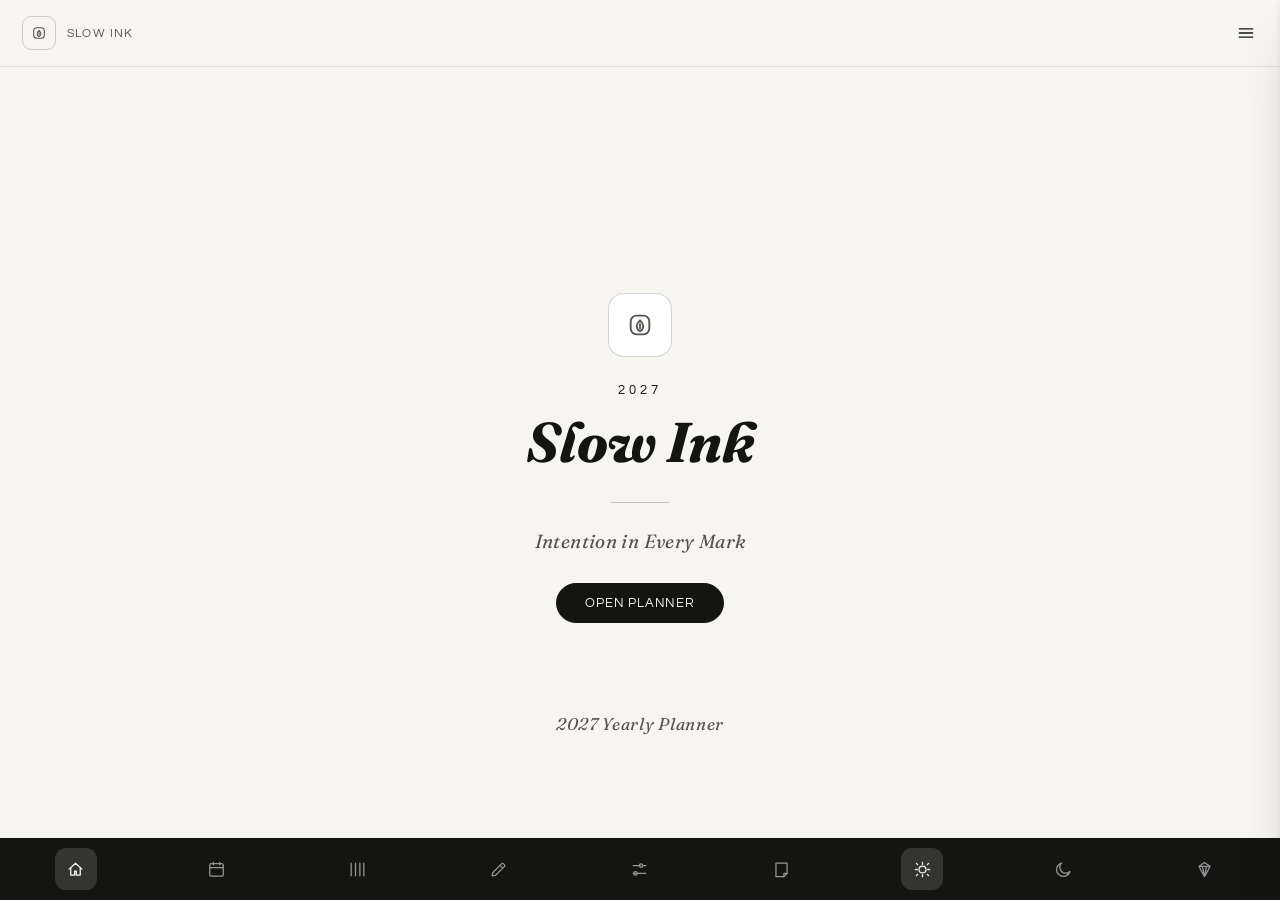
==== commit 1037a4d8: "Give the light theme an editorial, ink-on-cream identity Replaces the light theme's warm tan/brown p" ====
--- a/index.html
+++ b/index.html
@@ -8,15 +8,15 @@
       name="description"
       content="Slow Ink is an interactive 2027 digital planner — yearly overview, monthly, weekly and daily pages, habit tracker, goals, reading log, finance ledger, meal planner, travel planner, fitness &amp; wellness tracking, reflections and notes, in three hand-mixed colour palettes. Built with plain HTML5, CSS and JavaScript."
     />
-    <meta name="theme-color" content="#F2E9D8" />
+    <meta name="theme-color" content="#F7F5EF" />
     <link
       rel="icon"
-      href="data:image/svg+xml,%3Csvg xmlns='http://www.w3.org/2000/svg' viewBox='0 0 40 40'%3E%3Crect width='40' height='40' rx='10' fill='%23514742'/%3E%3Cg fill='none' stroke='%23ECE5D3' stroke-width='1.9' stroke-linejoin='round' stroke-linecap='round'%3E%3Cpath d='M20 10.5c3.4 3.2 5.1 6.4 5.1 9.6 0 2.2-.7 4-2 5.4L20 29l-3.1-3.5c-1.3-1.4-2-3.2-2-5.4 0-3.2 1.7-6.4 5.1-9.6z'/%3E%3Cpath d='M20 15.4v7.2'/%3E%3C/g%3E%3Ccircle cx='20' cy='23.4' r='1.8' fill='%23ECE5D3'/%3E%3C/svg%3E"
+      href="data:image/svg+xml,%3Csvg xmlns='http://www.w3.org/2000/svg' viewBox='0 0 40 40'%3E%3Crect width='40' height='40' rx='10' fill='%23141413'/%3E%3Cg fill='none' stroke='%23F7F5EF' stroke-width='1.9' stroke-linejoin='round' stroke-linecap='round'%3E%3Cpath d='M20 10.5c3.4 3.2 5.1 6.4 5.1 9.6 0 2.2-.7 4-2 5.4L20 29l-3.1-3.5c-1.3-1.4-2-3.2-2-5.4 0-3.2 1.7-6.4 5.1-9.6z'/%3E%3Cpath d='M20 15.4v7.2'/%3E%3C/g%3E%3Ccircle cx='20' cy='23.4' r='1.8' fill='%23F7F5EF'/%3E%3C/svg%3E"
     />
     <link rel="preconnect" href="https://fonts.googleapis.com" />
     <link rel="preconnect" href="https://fonts.gstatic.com" crossorigin />
     <link
-      href="https://fonts.googleapis.com/css2?family=Montserrat:wght@700&family=Questrial&display=swap"
+      href="https://fonts.googleapis.com/css2?family=Fraunces:ital,wght@0,600;0,700;1,600;1,700;1,900&family=Questrial&display=swap"
       rel="stylesheet"
     />
     <link rel="stylesheet" href="styles.css" />
--- a/styles.css
+++ b/styles.css
@@ -4,9 +4,9 @@
    =================================================================== */
 
 :root {
-  --font-display: "Questrial", "Avenir Next", sans-serif;
+  --font-display: "Fraunces", "Iowan Old Style", serif;
   --font-body: "Questrial", "Avenir Next", sans-serif;
-  --font-wordmark: "Montserrat", "Avenir Next", sans-serif;
+  --font-wordmark: "Fraunces", "Iowan Old Style", serif;
   --dur: .22s;
   --ease: cubic-bezier(.22, .61, .36, 1);
   --r-card: 14px;
@@ -15,45 +15,45 @@
 }
 
 [data-theme="greek-marble"] {
-  --page-1: #F2E9D8;
-  --page-2: #EAE0CE;
-  --ink: #594842;
-  --ink-soft: #5F4F48;
-  --ink-mute: #6B5A53;
-  --ink-faint: #7B6C63;
-  --accent: #736968;
-  --accent-deep: #594842;
-  --accent-text: #594842;
-  --accent-ink: #F2E9D8;
-  --accent-subtle: rgba(115, 105, 104, .24);
-  --data-fill: rgba(115, 105, 104, .45);
-  --data-fill-neg: rgba(89, 72, 66, .55);
-  --hair: rgba(89, 72, 66, .18);
-  --hair-soft: rgba(89, 72, 66, .1);
-  --rule: #999FA2;
-  --fill-1: rgba(89, 72, 66, .04);
-  --fill-2: rgba(89, 72, 66, .08);
-  --fill-3: rgba(115, 105, 104, .28);
-  --weekend: rgba(180, 187, 191, .4);
-  --card-1: #F8F2E8;
-  --card-2: #D9C3B0;
-  --rail: #594842;
-  --rail-ink: #F2E9D8;
-  --rail-active-bg: rgba(115, 105, 104, .28);
-  --rail-active-ink: #D9C3B0;
-  --focus: #636769;
-  --shadow: 0 24px 54px -24px rgba(89, 72, 66, .34), 0 2px 8px rgba(89, 72, 66, .1);
-  --scrim: rgba(89, 72, 66, .38);
-  --positive: #636769;
-  --positive-subtle: rgba(99, 103, 105, .14);
-  --negative: #594842;
-  --negative-subtle: rgba(89, 72, 66, .12);
-  --swatch-1: #594842;
-  --swatch-1-wash: rgba(89, 72, 66, .16);
-  --swatch-2: #736968;
-  --swatch-2-wash: rgba(115, 105, 104, .26);
-  --swatch-3: #B4BBBF;
-  --swatch-3-wash: rgba(180, 187, 191, .30);
+  --page-1: #F7F5EF;
+  --page-2: #EFEBE2;
+  --ink: #141413;
+  --ink-soft: #141413;
+  --ink-mute: #55534E;
+  --ink-faint: #8B887F;
+  --accent: #141413;
+  --accent-deep: #000000;
+  --accent-text: #141413;
+  --accent-ink: #F7F5EF;
+  --accent-subtle: rgba(20, 20, 19, .08);
+  --data-fill: rgba(20, 20, 19, .38);
+  --data-fill-neg: rgba(20, 20, 19, .6);
+  --hair: rgba(20, 20, 19, .18);
+  --hair-soft: rgba(20, 20, 19, .09);
+  --rule: #C7C4BB;
+  --fill-1: rgba(20, 20, 19, .03);
+  --fill-2: rgba(20, 20, 19, .06);
+  --fill-3: rgba(20, 20, 19, .14);
+  --weekend: rgba(20, 20, 19, .07);
+  --card-1: #FFFFFF;
+  --card-2: #EFEBE2;
+  --rail: #141413;
+  --rail-ink: #F7F5EF;
+  --rail-active-bg: rgba(247, 245, 239, .14);
+  --rail-active-ink: #F7F5EF;
+  --focus: #141413;
+  --shadow: 0 24px 54px -24px rgba(20, 20, 19, .28), 0 2px 8px rgba(20, 20, 19, .08);
+  --scrim: rgba(20, 20, 19, .38);
+  --positive: #141413;
+  --positive-subtle: rgba(20, 20, 19, .08);
+  --negative: #55534E;
+  --negative-subtle: rgba(85, 83, 78, .12);
+  --swatch-1: #141413;
+  --swatch-1-wash: rgba(20, 20, 19, .14);
+  --swatch-2: #55534E;
+  --swatch-2-wash: rgba(85, 83, 78, .22);
+  --swatch-3: #C7C4BB;
+  --swatch-3-wash: rgba(199, 196, 187, .30);
   color-scheme: light;
 }
 
@@ -153,7 +153,7 @@
   transition: background var(--dur) var(--ease), color var(--dur) var(--ease);
 }
 
-h1, h2, h3, h4 { font-family: var(--font-display); font-weight: 400; margin: 0; }
+h1, h2, h3, h4 { font-family: var(--font-display); font-weight: 600; margin: 0; }
 p { margin: 0; }
 button, input, textarea, select { font-family: inherit; color: inherit; }
 a { color: inherit; }
@@ -363,7 +363,7 @@
   gap: 10px;
   margin-bottom: 20px;
 }
-.view-head h1 { font-size: 30px; }
+.view-head h1 { font-size: 30px; font-weight: 700; font-style: italic; }
 .view-head .sub { color: var(--ink-mute); font-size: 13px; }
 
 .nav-strip {
@@ -480,7 +480,7 @@
 }
 .cover-mark svg { width: 28px; height: 28px; }
 .cover-year { color: var(--accent-text); letter-spacing: .3em; font-size: 13px; margin-bottom: 10px; }
-.cover-title { font-family: var(--font-wordmark); font-weight: 700; font-size: 56px; margin-bottom: 10px; }
+.cover-title { font-family: var(--font-wordmark); font-weight: 700; font-style: italic; font-size: 56px; margin-bottom: 10px; }
 .cover-rule { width: 60px; height: 1px; background: var(--rule); margin: 26px auto; }
 .cover-tag {
   font-family: var(--font-display);
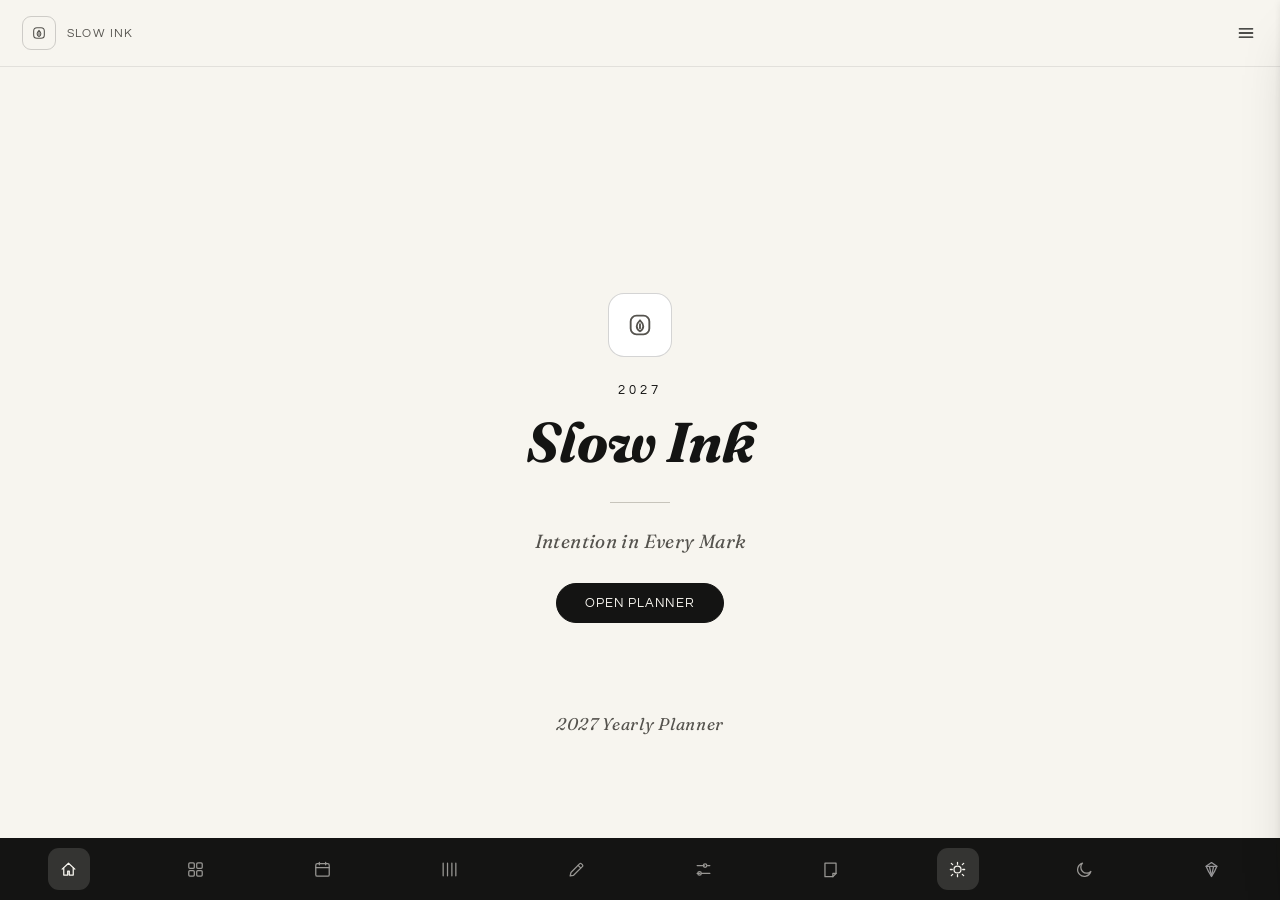
==== commit ac55c4c4: "Link Slow Ink and Slow Ink Life to each other Adds "Open Slow Ink Life" to Slow Ink's menu, and a "B" ====
--- a/index.html
+++ b/index.html
@@ -52,6 +52,7 @@
       <div class="drawer-divider"></div>
       <div class="drawer-section drawer-actions">
         <button class="drawer-link" id="drawer-today">Jump to Today</button>
+        <a class="drawer-link" id="drawer-life" href="life-planner/">Open Slow Ink Life →</a>
         <button class="drawer-link" id="drawer-export">Export Planner JSON</button>
         <label class="drawer-link" id="drawer-import-label">
           Import Planner JSON
--- a/styles.css
+++ b/styles.css
@@ -336,6 +336,7 @@
 .drawer-icon svg { width: 17px; height: 17px; }
 .drawer-link.active .drawer-icon { color: var(--accent-text); }
 .drawer-actions .drawer-link { color: var(--ink-mute); font-size: 13px; }
+a.drawer-link { text-decoration: none; }
 .drawer-actions .drawer-danger { color: #a5555a; }
 
 /* ---------------------------------------------------------------- cards & shared bits */
@@ -533,7 +534,8 @@
 .mini-month:hover { border-color: var(--accent); transform: translateY(-2px); }
 .mini-title { font-family: var(--font-display); font-size: 17px; margin-bottom: 8px; display:flex; justify-content: space-between; align-items:baseline; }
 .mini-title .pct { font-size: 11px; color: var(--ink-faint); font-family: var(--font-body); }
-.mini-grid { display: grid; grid-template-columns: repeat(7, 1fr); gap: 2px; }
+.mini-grid { display: grid; grid-template-columns: 14px repeat(7, 1fr); gap: 2px; }
+.mini-weeknum { font-size: 7.5px; text-align: center; color: var(--ink-faint); align-self: center; font-variant-numeric: tabular-nums; }
 .mini-dow { font-size: 8.5px; text-align: center; color: var(--ink-faint); padding-bottom: 3px; }
 .mini-day { font-size: 9.5px; text-align: center; padding: 2.5px 0; border-radius: 3px; color: var(--ink-mute); }
 .mini-day.weekend { background: var(--weekend); }
